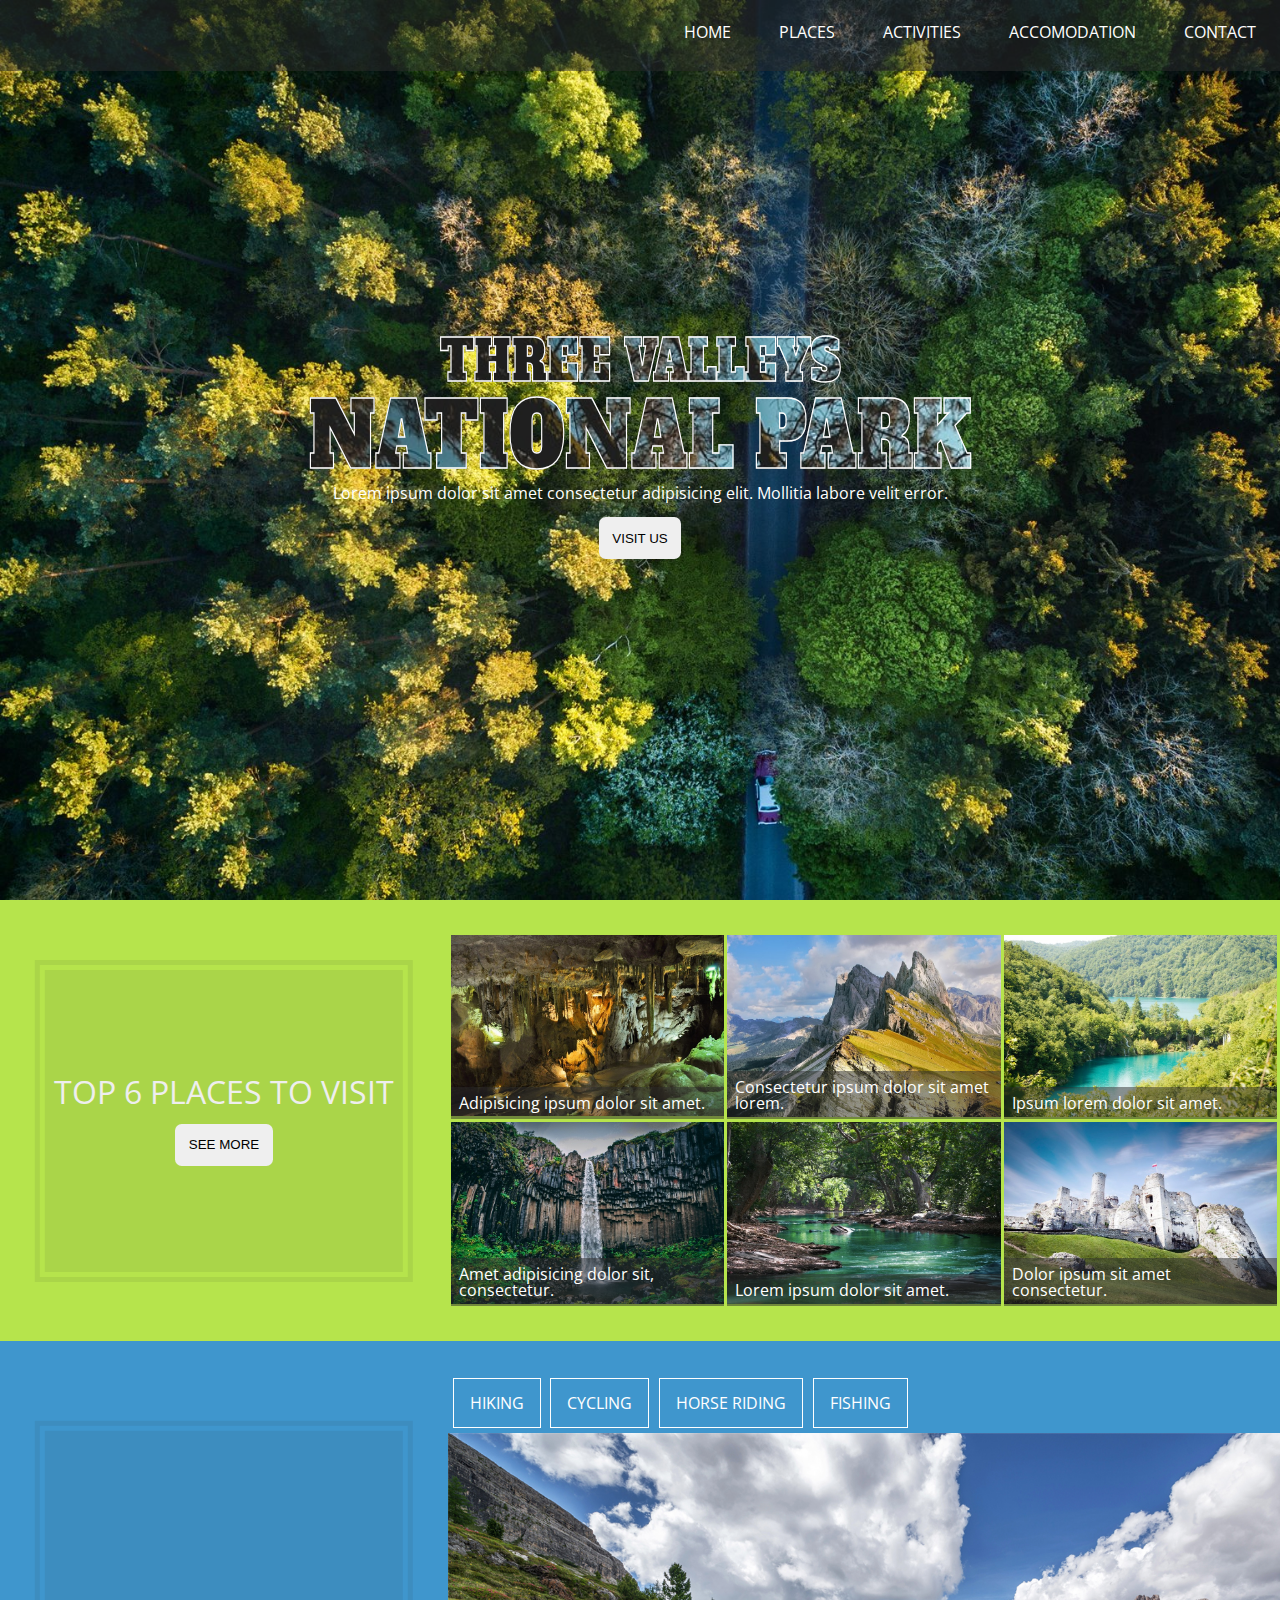
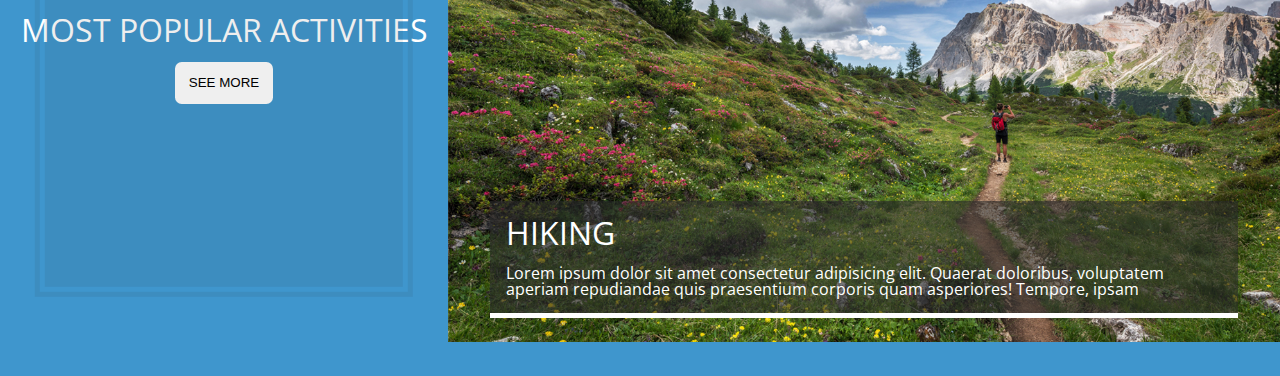
==== index.html @ bba1542c "Activities section modified" ====
<!DOCTYPE html>
<html lang="en">
<head>
    <meta charset="UTF-8">
    <meta name="viewport" content="width=device-width, initial-scale=1.0">
    <meta http-equiv="X-UA-Compatible" content="ie=edge">
    <title>National Park</title>
    <link href="https://fonts.googleapis.com/css?family=Alfa+Slab+One|Open+Sans" rel="stylesheet"> 
    <link rel="stylesheet" href="css/style.css">
</head>
<body>
    <div class="home">
        <nav>
            <ul>
                <li><a href="#">Home</a></li>
                <li><a href="#">Places</a></li>
                <li><a href="#">Activities</a></li>
                <li><a href="#">Accomodation</a></li>
                <li><a href="#">Contact</a></li>
            </ul>
        </nav>
        <div class="home-bkg">
            <h3>Three Valleys</h3>
            <h1>National Park</h1>
            <p>Lorem ipsum dolor sit amet consectetur adipisicing elit. Mollitia labore velit error.</p>
            <button>Visit us</button>
        </div>
    </div>

    <div class="home-places">
        <div class="description">
            <h3>Top 6 places to visit</h3>
            <button>See more</button>
        </div>
        <div class="images">
            <figure>
                <img src="images/place1.jpg" alt="Cave">
                <figcaption>Adipisicing ipsum dolor sit amet.</figcaption>
            </figure>
            <figure>
                <img src="images/place2.jpg" alt="Mountain">
                <figcaption>Consectetur ipsum dolor sit amet lorem.</figcaption>
            </figure>
            <figure>
                <img src="images/place3.jpg" alt="Lake">
                <figcaption>Ipsum lorem dolor sit amet.</figcaption>
            </figure>
            <figure>
                <img src="images/place4.jpg" alt="Waterfall">
                <figcaption>Amet adipisicing dolor sit, consectetur.</figcaption>
            </figure>
            <figure>
                <img src="images/place5.jpg" alt="River">
                <figcaption>Lorem ipsum dolor sit amet.</figcaption>
            </figure>
            <figure>  
                <img src="images/place6.jpg" alt="Fortress">
                <figcaption>Dolor ipsum sit amet consectetur.</figcaption>
            </figure>
        </div>
    </div>

    <div class="activities">
        <div class="description">
            <h3>Most popular activities</h3>
            <button>See more</button>
        </div>
        <div class="activities-content">
            <ul class="tabs">
                <li>
                    <input type="radio" name="tabs" id="tab-1">
                    <label for="tab-1">Hiking</label>
                </li>
                <li>
                    <input type="radio" name="tabs" id="tab-2">
                    <label for="tab-2">Cycling</label>
                </li>
                <li>
                    <input type="radio" name="tabs" id="tab-3">
                    <label for="tab-3">Horse riding</label>
                </li>
                <li>
                    <input type="radio" name="tabs" id="tab-4">
                    <label for="tab-4">Fishing</label>
                </li>
            </ul>
            <div class="activities-details">
                <div>
                    <img src="images/hiking.jpg" alt="Hiking">
                    <div class="details-description">
                        <h3>Hiking</h3>
                        <p>Lorem ipsum dolor sit amet consectetur adipisicing elit. Quaerat doloribus, voluptatem aperiam repudiandae quis praesentium corporis quam asperiores! Tempore, ipsam</p>  
                    </div>
                </div>
            </div>
        </div>
    </div>
</body>
</html>
---- css/style.css ----
/* http://meyerweb.com/eric/tools/css/reset/ 
   v2.0 | 20110126
   License: none (public domain)
*/
html, body, div, span, applet, object, iframe,
h1, h2, h3, h4, h5, h6, p, blockquote, pre,
a, abbr, acronym, address, big, cite, code,
del, dfn, em, img, ins, kbd, q, s, samp,
small, strike, strong, sub, sup, tt, var,
b, u, i, center,
dl, dt, dd, ol, ul, li,
fieldset, form, label, legend,
table, caption, tbody, tfoot, thead, tr, th, td,
article, aside, canvas, details, embed,
figure, figcaption, footer, header, hgroup,
menu, nav, output, ruby, section, summary,
time, mark, audio, video {
  margin: 0;
  padding: 0;
  border: 0;
  font-size: 100%;
  font: inherit;
  vertical-align: baseline; }

/* HTML5 display-role reset for older browsers */
article, aside, details, figcaption, figure,
footer, header, hgroup, menu, nav, section {
  display: block; }

body {
  line-height: 1; }

ol, ul {
  list-style: none; }

blockquote, q {
  quotes: none; }

blockquote:before, blockquote:after,
q:before, q:after {
  content: '';
  content: none; }

table {
  border-collapse: collapse;
  border-spacing: 0; }

* {
  box-sizing: border-box; }

.home {
  background: url(../images/intro-cover.jpeg);
  background-size: cover;
  background-repeat: no-repeat;
  height: 100vh; }
  .home nav {
    position: absolute;
    width: 100%;
    background-color: rgba(44, 44, 44, 0.5); }
  .home ul {
    display: flex;
    justify-content: flex-end; }
  .home li {
    list-style-type: none;
    text-transform: uppercase;
    margin: 1.5em; }
  .home a {
    text-decoration: none;
    color: white; }
    .home a::after {
      content: "";
      display: block;
      width: 0;
      height: 2px;
      background: white;
      margin-top: 0.3em;
      transition: width 300ms; }
    .home a:hover::after {
      width: 100%; }

.home-bkg {
  height: 100%;
  display: grid;
  justify-content: center;
  align-content: center;
  text-align: center; }
  .home-bkg h3, .home-bkg h1 {
    font-family: 'Alfa Slab One', sans-serif;
    text-transform: uppercase;
    background: url(../images/text-bkg3.jpeg);
    color: transparent;
    background-clip: text;
    -webkit-background-clip: text;
    -webkit-text-stroke: 1px;
    -webkit-text-stroke-color: white;
    animation: scaleUp 2000ms ease-in-out;
    transform: scale(1.1, 1.4); }
  .home-bkg h1 {
    font-size: 4em; }
  .home-bkg h3 {
    font-size: 2.5em;
    margin-bottom: 0.6em; }
  .home-bkg p {
    margin: 1em; }
@keyframes scaleUp {
  0% {
    transform: scale(1.08, 1.38); }
  50% {
    transform: scale(1.15, 1.45); }
  100% {
    transform: scale(1.1, 1.4); } }
.home-places {
  background-color: #b6e44c;
  display: grid;
  grid-template-columns: 0.7fr 1.3fr;
  padding: 2em 0; }
  .home-places .description {
    display: grid;
    justify-content: center;
    align-content: center;
    position: relative; }
    .home-places .description h3 {
      font-size: 2em;
      text-align: center;
      text-transform: uppercase;
      margin-bottom: 0.5em; }
    .home-places .description h3::before {
      content: "";
      display: block;
      background-color: rgba(44, 44, 44, 0.08);
      position: absolute;
      top: 50%;
      left: 50%;
      transform: translate(-50%, -50%);
      width: 80%;
      height: 80%;
      outline: 5px solid rgba(44, 44, 44, 0.08);
      outline-offset: 5px; }
  .home-places figure {
    position: relative;
    overflow: hidden; }
    .home-places figure img:hover {
      transform: scale(1.1); }
  .home-places img {
    width: 100%;
    transition: transform 300ms ease-in-out; }
  .home-places figcaption {
    position: absolute;
    width: 100%;
    bottom: 0;
    padding: 0.5em;
    background-color: rgba(44, 44, 44, 0.5); }
  .home-places .images {
    display: grid;
    grid-template-columns: 1fr 1fr 1fr;
    grid-gap: 0.2em;
    margin: 0.2em; }

.activities {
  display: grid;
  grid-template-columns: 0.7fr 1.3fr;
  background-color: #3f96cd;
  padding: 2em 0; }
  .activities .description {
    display: grid;
    justify-content: center;
    align-content: center;
    position: relative; }
    .activities .description h3 {
      font-size: 2em;
      text-align: center;
      text-transform: uppercase;
      margin-bottom: 0.5em; }
    .activities .description h3::before {
      content: "";
      display: block;
      background-color: rgba(44, 44, 44, 0.08);
      position: absolute;
      top: 50%;
      left: 50%;
      transform: translate(-50%, -50%);
      width: 80%;
      height: 80%;
      outline: 5px solid rgba(44, 44, 44, 0.08);
      outline-offset: 5px; }
  .activities .tabs {
    display: flex; }
    .activities .tabs li > input {
      display: none; }
    .activities .tabs label {
      display: inline-block;
      padding: 1em;
      margin: 0.3em;
      border: 1px solid white;
      text-transform: uppercase;
      text-align: center;
      cursor: pointer; }
  .activities .activities-details {
    position: relative; }
    .activities .activities-details img {
      width: 100%; }
    .activities .activities-details .details-description {
      display: inline-block;
      width: 90%;
      position: absolute;
      bottom: 5%;
      left: 5%;
      background-color: rgba(44, 44, 44, 0.6);
      padding: 1em;
      border-bottom: 5px solid white; }
    .activities .activities-details h3 {
      font-size: 2em;
      margin-bottom: 0.5em;
      text-transform: uppercase; }

body {
  color: white;
  font-family: 'Open Sans', sans-serif; }

button {
  padding: 1em;
  margin: 0 auto;
  border-radius: 0.5em;
  border: none;
  text-transform: uppercase;
  cursor: pointer;
  transition: all 300ms;
  z-index: 999; }
  button:hover {
    text-shadow: 2px 2px 1px rgba(0, 0, 0, 0.3);
    padding: 1em 1.2em;
    box-shadow: 0 0 10px rgba(0, 0, 0, 0.3); }

/*# sourceMappingURL=style.css.map */
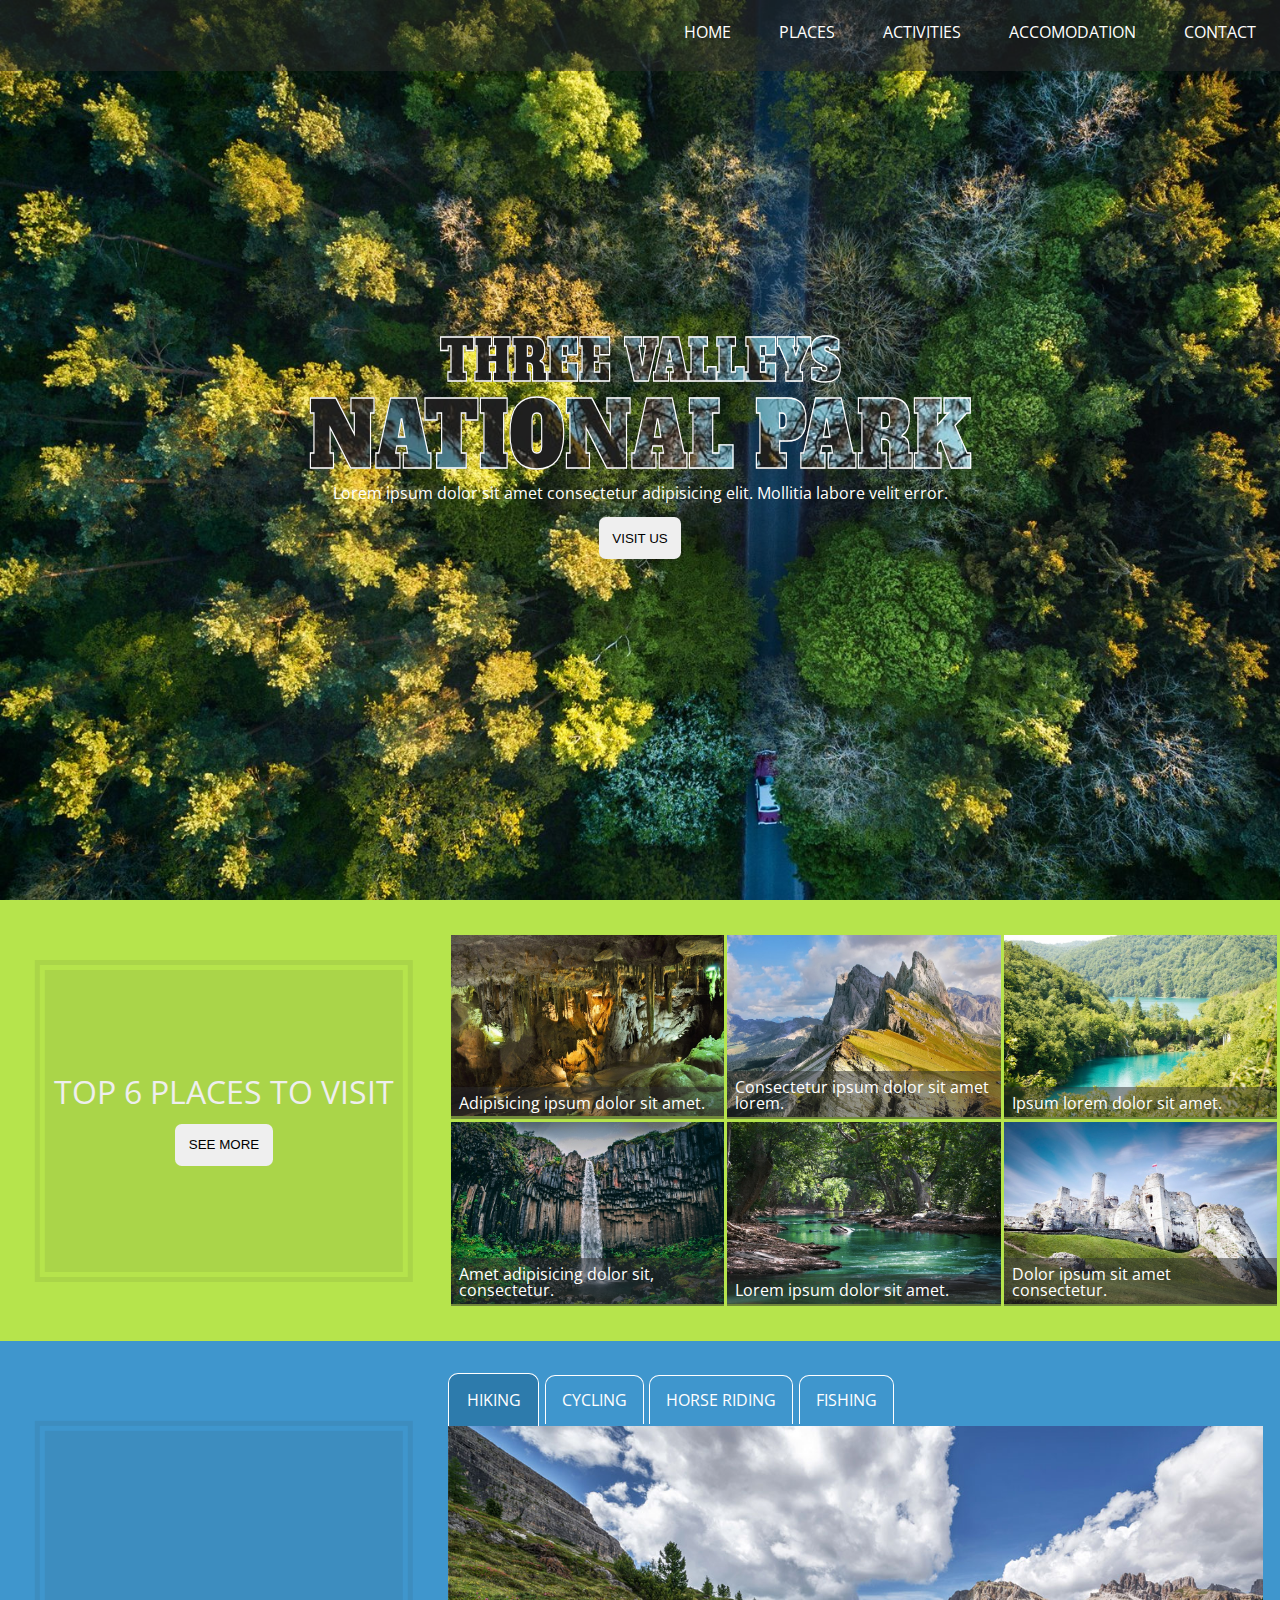
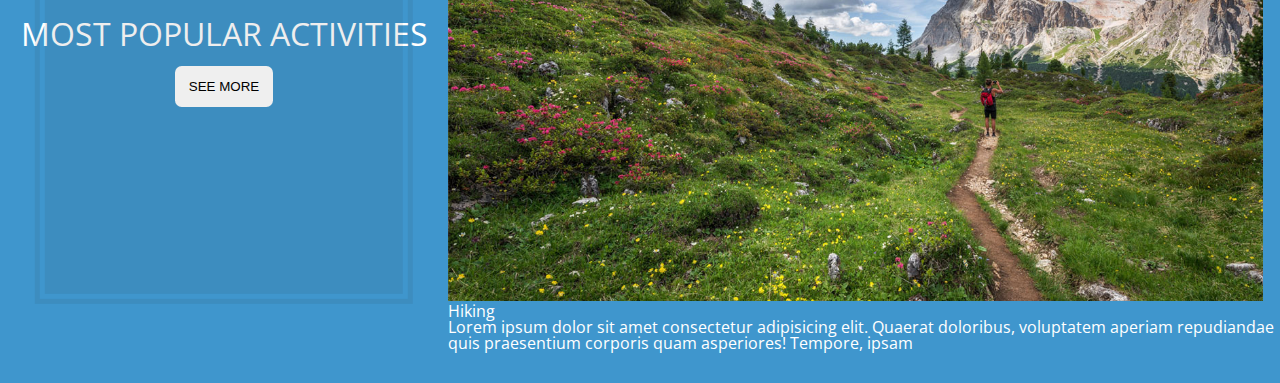
==== commit 90c56e9b: "Tabs created in activities section" ====
--- a/index.html
+++ b/index.html
@@ -66,34 +66,96 @@
             <button>See more</button>
         </div>
         <div class="activities-content">
+            <input type="radio" name="tabs" id="tab-1" checked>
+            <label for="tab-1">Hiking</label>
+
+            <input type="radio" name="tabs" id="tab-2">
+            <label for="tab-2">Cycling</label>
+
+            <input type="radio" name="tabs" id="tab-3">
+            <label for="tab-3">Horse riding</label>
+
+            <input type="radio" name="tabs" id="tab-4">
+            <label for="tab-4">Fishing</label>
+
+            <div class="tab-content" id="tab-content1">
+                <img src="images/activities/hiking.jpg" alt="Hiking">
+                <div class="tab-details">
+                    <h3>Hiking</h3>
+                    <p>Lorem ipsum dolor sit amet consectetur adipisicing elit. Quaerat doloribus, voluptatem aperiam repudiandae quis praesentium corporis quam asperiores! Tempore, ipsam</p>  
+                </div>
+            </div>
+            <div class="tab-content" id="tab-content2">
+                <img src="images/activities/cycling.jpg" alt="Cycling">
+                <div class="tab-details">
+                    <h3>Cycling</h3>
+                    <p>Lorem ipsum dolor sit amet consectetur adipisicing elit. Beatae facilis consequatur quasi in obcaecati maxime assumenda recusandae ullam repudiandae dolorem.</p>  
+                </div>
+            </div>
+            <div class="tab-content" id="tab-content3">
+                <img src="images/activities/horse_riding.jpg" alt="Horse riding">
+                <div class="tab-details">
+                    <h3>Horse riding</h3>
+                    <p>Lorem ipsum, dolor sit amet consectetur adipisicing elit. Maxime illum nesciunt totam in voluptatem quam nobis natus similique, qui, magni deleniti illo doloremque!</p>  
+                </div>
+            </div>
+            <div class="tab-content" id="tab-content4">
+                <img src="images/activities/fishing.jpg" alt="Fishing">
+                <div class="tab-details">
+                    <h3>Fishing</h3>
+                    <p>Lorem ipsum dolor sit amet, consectetur adipisicing elit. Optio laudantium natus mollitia iusto voluptatum. Autem corrupti dolorem ab earum deserunt! Esse tempore eveniet provident veritatis.</p>  
+                </div>
+            </div>
+
+        </div>
+        <!-- <div class="activities-content">
             <ul class="tabs">
                 <li>
-                    <input type="radio" name="tabs" id="tab-1">
+                    <input type="radio" name="tabs" id="tab-1" checked>
                     <label for="tab-1">Hiking</label>
+                    <div class="tab-content">
+                        <img src="images/activities/hiking.jpg" alt="Hiking">
+                        <div class="tab-details">
+                            <h3>Hiking</h3>
+                            <p>Lorem ipsum dolor sit amet consectetur adipisicing elit. Quaerat doloribus, voluptatem aperiam repudiandae quis praesentium corporis quam asperiores! Tempore, ipsam</p>  
+                        </div>
+                    </div>
                 </li>
                 <li>
                     <input type="radio" name="tabs" id="tab-2">
                     <label for="tab-2">Cycling</label>
+                    <div class="tab-content">
+                        <img src="images/activities/cycling.jpg" alt="Cycling">
+                        <div class="tab-details">
+                            <h3>Cycling</h3>
+                            <p>Lorem ipsum dolor sit amet consectetur adipisicing elit. Beatae facilis consequatur quasi in obcaecati maxime assumenda recusandae ullam repudiandae dolorem.</p>  
+                        </div>
+                    </div>
                 </li>
                 <li>
                     <input type="radio" name="tabs" id="tab-3">
                     <label for="tab-3">Horse riding</label>
+                    <div class="tab-content">
+                        <img src="images/activities/horse_riding.jpg" alt="Horse riding">
+                        <div class="tab-details">
+                            <h3>Horse riding</h3>
+                            <p>Lorem ipsum, dolor sit amet consectetur adipisicing elit. Maxime illum nesciunt totam in voluptatem quam nobis natus similique, qui, magni deleniti illo doloremque!</p>  
+                        </div>
+                    </div>
                 </li>
                 <li>
                     <input type="radio" name="tabs" id="tab-4">
                     <label for="tab-4">Fishing</label>
+                    <div class="tab-content">
+                        <img src="images/activities/fishing.jpg" alt="Fishing">
+                        <div class="tab-details">
+                            <h3>Fishing</h3>
+                            <p>Lorem ipsum dolor sit amet, consectetur adipisicing elit. Optio laudantium natus mollitia iusto voluptatum. Autem corrupti dolorem ab earum deserunt! Esse tempore eveniet provident veritatis.</p>  
+                        </div>
+                    </div>
                 </li>
             </ul>
-            <div class="activities-details">
-                <div>
-                    <img src="images/hiking.jpg" alt="Hiking">
-                    <div class="details-description">
-                        <h3>Hiking</h3>
-                        <p>Lorem ipsum dolor sit amet consectetur adipisicing elit. Quaerat doloribus, voluptatem aperiam repudiandae quis praesentium corporis quam asperiores! Tempore, ipsam</p>  
-                    </div>
-                </div>
-            </div>
-        </div>
+        </div> -->
     </div>
 </body>
 </html>--- a/css/style.css
+++ b/css/style.css
@@ -183,35 +183,35 @@
       height: 80%;
       outline: 5px solid rgba(44, 44, 44, 0.08);
       outline-offset: 5px; }
-  .activities .tabs {
-    display: flex; }
-    .activities .tabs li > input {
-      display: none; }
-    .activities .tabs label {
-      display: inline-block;
-      padding: 1em;
-      margin: 0.3em;
-      border: 1px solid white;
-      text-transform: uppercase;
-      text-align: center;
-      cursor: pointer; }
-  .activities .activities-details {
-    position: relative; }
-    .activities .activities-details img {
-      width: 100%; }
-    .activities .activities-details .details-description {
-      display: inline-block;
-      width: 90%;
-      position: absolute;
-      bottom: 5%;
-      left: 5%;
-      background-color: rgba(44, 44, 44, 0.6);
-      padding: 1em;
-      border-bottom: 5px solid white; }
-    .activities .activities-details h3 {
-      font-size: 2em;
-      margin-bottom: 0.5em;
-      text-transform: uppercase; }
+
+.activities-content {
+  position: relative; }
+  .activities-content img {
+    width: 98%; }
+  .activities-content input[type=radio] {
+    display: none; }
+  .activities-content label {
+    display: inline-block;
+    padding: 1em;
+    margin-right: 0.1em;
+    text-transform: uppercase;
+    text-align: center;
+    cursor: pointer;
+    border-left: 1px solid white;
+    border-top: 1px solid white;
+    border-right: 1px solid white;
+    border-top-left-radius: 10px;
+    border-top-right-radius: 10px; }
+  .activities-content input[type=radio]:checked + label {
+    background-color: #2d7bac;
+    padding: 1.1em; }
+  .activities-content .tab-content {
+    display: none; }
+  .activities-content #tab-1:checked ~ #tab-content1,
+  .activities-content #tab-2:checked ~ #tab-content2,
+  .activities-content #tab-3:checked ~ #tab-content3,
+  .activities-content #tab-4:checked ~ #tab-content4 {
+    display: block; }
 
 body {
   color: white;
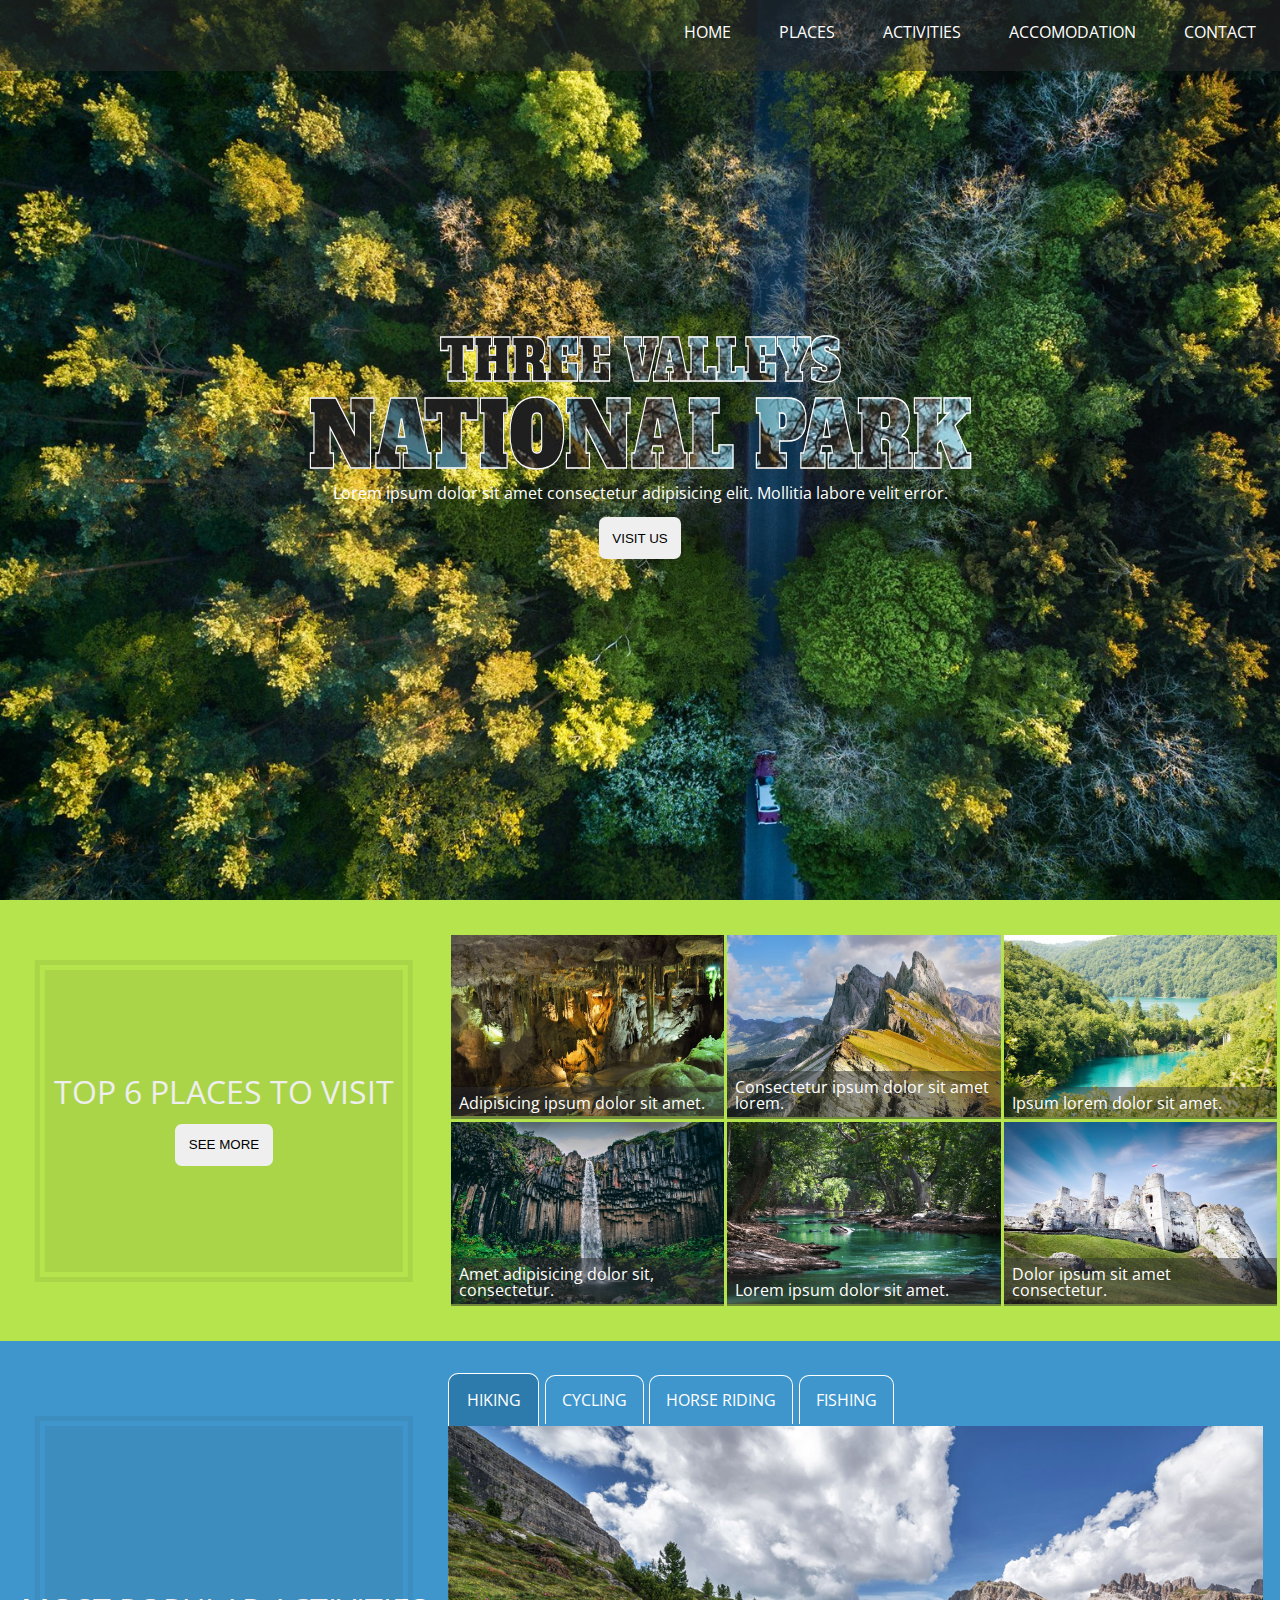
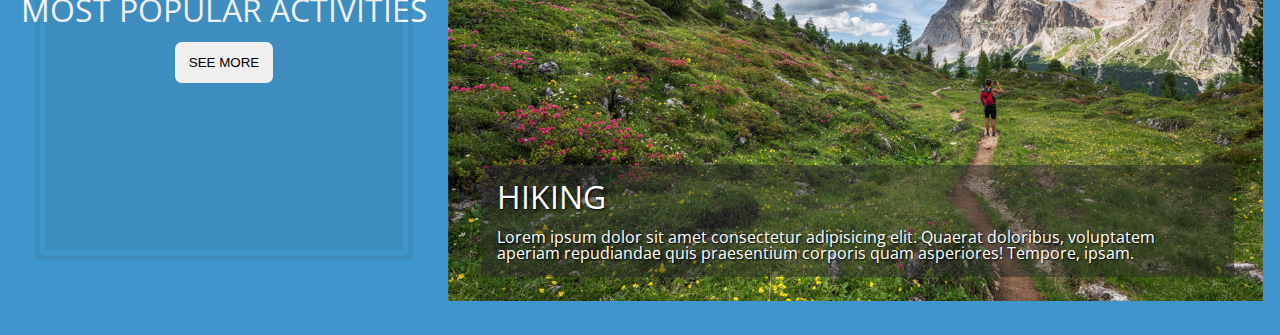
==== commit 4e2ece35: "Activities section finished" ====
--- a/index.html
+++ b/index.html
@@ -82,7 +82,7 @@
                 <img src="images/activities/hiking.jpg" alt="Hiking">
                 <div class="tab-details">
                     <h3>Hiking</h3>
-                    <p>Lorem ipsum dolor sit amet consectetur adipisicing elit. Quaerat doloribus, voluptatem aperiam repudiandae quis praesentium corporis quam asperiores! Tempore, ipsam</p>  
+                    <p>Lorem ipsum dolor sit amet consectetur adipisicing elit. Quaerat doloribus, voluptatem aperiam repudiandae quis praesentium corporis quam asperiores! Tempore, ipsam.</p> 
                 </div>
             </div>
             <div class="tab-content" id="tab-content2">
@@ -108,54 +108,6 @@
             </div>
 
         </div>
-        <!-- <div class="activities-content">
-            <ul class="tabs">
-                <li>
-                    <input type="radio" name="tabs" id="tab-1" checked>
-                    <label for="tab-1">Hiking</label>
-                    <div class="tab-content">
-                        <img src="images/activities/hiking.jpg" alt="Hiking">
-                        <div class="tab-details">
-                            <h3>Hiking</h3>
-                            <p>Lorem ipsum dolor sit amet consectetur adipisicing elit. Quaerat doloribus, voluptatem aperiam repudiandae quis praesentium corporis quam asperiores! Tempore, ipsam</p>  
-                        </div>
-                    </div>
-                </li>
-                <li>
-                    <input type="radio" name="tabs" id="tab-2">
-                    <label for="tab-2">Cycling</label>
-                    <div class="tab-content">
-                        <img src="images/activities/cycling.jpg" alt="Cycling">
-                        <div class="tab-details">
-                            <h3>Cycling</h3>
-                            <p>Lorem ipsum dolor sit amet consectetur adipisicing elit. Beatae facilis consequatur quasi in obcaecati maxime assumenda recusandae ullam repudiandae dolorem.</p>  
-                        </div>
-                    </div>
-                </li>
-                <li>
-                    <input type="radio" name="tabs" id="tab-3">
-                    <label for="tab-3">Horse riding</label>
-                    <div class="tab-content">
-                        <img src="images/activities/horse_riding.jpg" alt="Horse riding">
-                        <div class="tab-details">
-                            <h3>Horse riding</h3>
-                            <p>Lorem ipsum, dolor sit amet consectetur adipisicing elit. Maxime illum nesciunt totam in voluptatem quam nobis natus similique, qui, magni deleniti illo doloremque!</p>  
-                        </div>
-                    </div>
-                </li>
-                <li>
-                    <input type="radio" name="tabs" id="tab-4">
-                    <label for="tab-4">Fishing</label>
-                    <div class="tab-content">
-                        <img src="images/activities/fishing.jpg" alt="Fishing">
-                        <div class="tab-details">
-                            <h3>Fishing</h3>
-                            <p>Lorem ipsum dolor sit amet, consectetur adipisicing elit. Optio laudantium natus mollitia iusto voluptatum. Autem corrupti dolorem ab earum deserunt! Esse tempore eveniet provident veritatis.</p>  
-                        </div>
-                    </div>
-                </li>
-            </ul>
-        </div> -->
     </div>
 </body>
 </html>--- a/css/style.css
+++ b/css/style.css
@@ -212,6 +212,19 @@
   .activities-content #tab-3:checked ~ #tab-content3,
   .activities-content #tab-4:checked ~ #tab-content4 {
     display: block; }
+  .activities-content .tab-details {
+    position: absolute;
+    width: 90.5%;
+    bottom: 5%;
+    left: 4%;
+    background-color: rgba(44, 44, 44, 0.5);
+    padding: 1em; }
+    .activities-content .tab-details h3 {
+      margin-bottom: 0.5em;
+      text-transform: uppercase;
+      font-size: 2em; }
+    .activities-content .tab-details h3, .activities-content .tab-details p {
+      text-shadow: 1px 1px 2px black; }
 
 body {
   color: white;
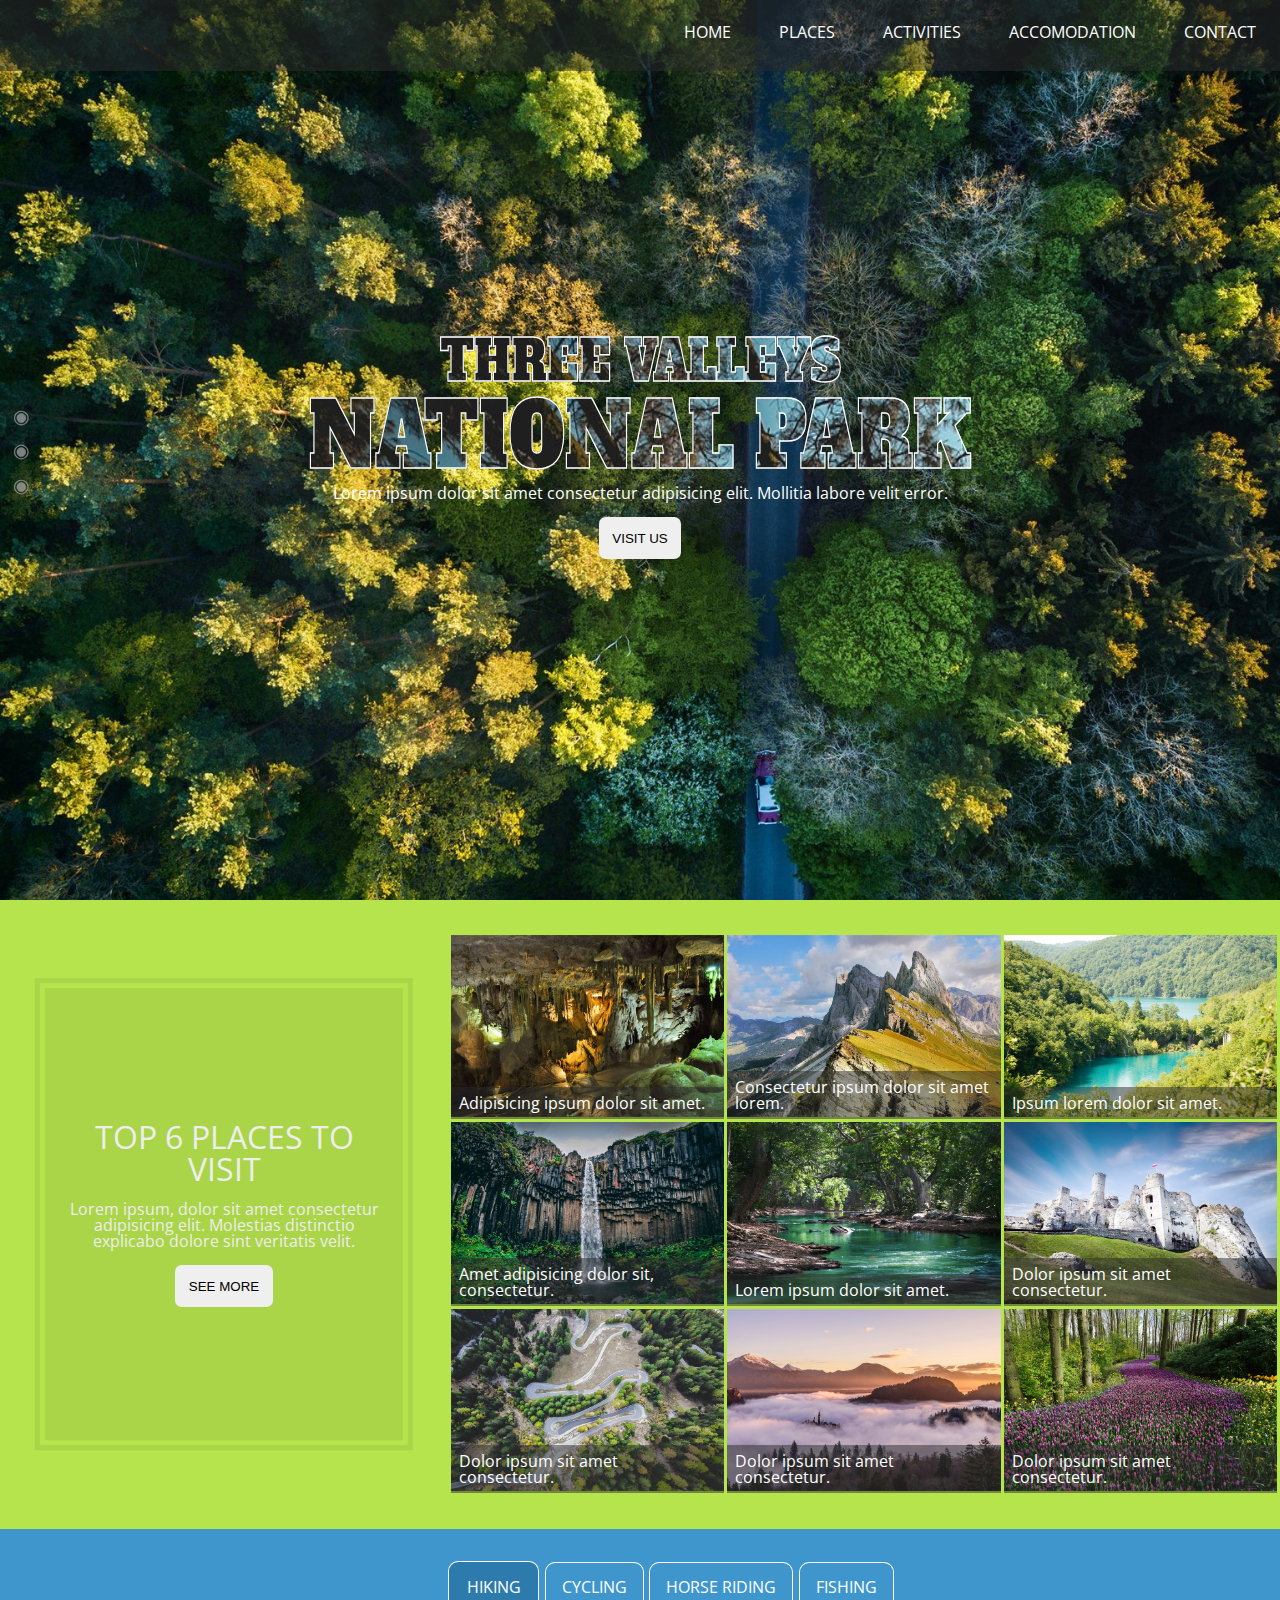
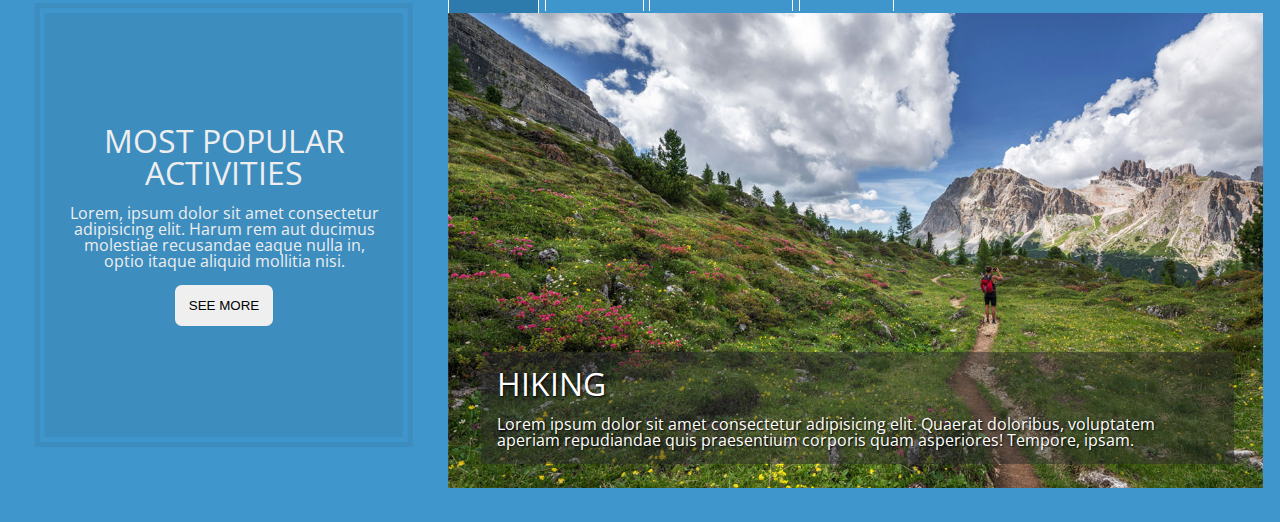
==== commit eb241cea: "Sidebar navigation buttons added to the page" ====
--- a/index.html
+++ b/index.html
@@ -9,7 +9,14 @@
     <link rel="stylesheet" href="css/style.css">
 </head>
 <body>
-    <div class="home">
+
+    <div class="side-nav">
+        <a href="#home">&#9673</a>
+        <a href="#places">&#9673</a>
+        <a href="#activities">&#9673</a>
+    </div>
+
+    <div class="home" id="home">
         <nav>
             <ul>
                 <li><a href="#">Home</a></li>
@@ -27,42 +34,56 @@
         </div>
     </div>
 
-    <div class="home-places">
+    <div class="home-places" id="places">
         <div class="description">
             <h3>Top 6 places to visit</h3>
+            <p>Lorem ipsum, dolor sit amet consectetur adipisicing elit. Molestias distinctio explicabo dolore sint veritatis velit.</p>
             <button>See more</button>
         </div>
         <div class="images">
             <figure>
-                <img src="images/place1.jpg" alt="Cave">
+                <img src="images/places/place1.jpg" alt="Cave">
                 <figcaption>Adipisicing ipsum dolor sit amet.</figcaption>
             </figure>
             <figure>
-                <img src="images/place2.jpg" alt="Mountain">
+                <img src="images/places/place2.jpg" alt="Mountain">
                 <figcaption>Consectetur ipsum dolor sit amet lorem.</figcaption>
             </figure>
             <figure>
-                <img src="images/place3.jpg" alt="Lake">
+                <img src="images/places/place3.jpg" alt="Lake">
                 <figcaption>Ipsum lorem dolor sit amet.</figcaption>
             </figure>
             <figure>
-                <img src="images/place4.jpg" alt="Waterfall">
+                <img src="images/places/place4.jpg" alt="Waterfall">
                 <figcaption>Amet adipisicing dolor sit, consectetur.</figcaption>
             </figure>
             <figure>
-                <img src="images/place5.jpg" alt="River">
+                <img src="images/places/place5.jpg" alt="River">
                 <figcaption>Lorem ipsum dolor sit amet.</figcaption>
             </figure>
             <figure>  
-                <img src="images/place6.jpg" alt="Fortress">
+                <img src="images/places/place6.jpg" alt="Fortress">
+                <figcaption>Dolor ipsum sit amet consectetur.</figcaption>
+            </figure>
+            <figure>  
+                <img src="images/places/place7.jpg" alt="Road">
+                <figcaption>Dolor ipsum sit amet consectetur.</figcaption>
+            </figure>
+            <figure>  
+                <img src="images/places/place8.jpg" alt="Fog">
+                <figcaption>Dolor ipsum sit amet consectetur.</figcaption>
+            </figure>
+            <figure>  
+                <img src="images/places/place9.jpg" alt="Field">
                 <figcaption>Dolor ipsum sit amet consectetur.</figcaption>
             </figure>
         </div>
     </div>
 
-    <div class="activities">
+    <div class="activities" id="activities">
         <div class="description">
             <h3>Most popular activities</h3>
+            <p>Lorem, ipsum dolor sit amet consectetur adipisicing elit. Harum rem aut ducimus molestiae recusandae eaque nulla in, optio itaque aliquid mollitia nisi.</p>
             <button>See more</button>
         </div>
         <div class="activities-content">
--- a/css/style.css
+++ b/css/style.css
@@ -47,6 +47,30 @@
 
 * {
   box-sizing: border-box; }
+
+body {
+  scroll-behavior: smooth;
+  overflow-y: scroll; }
+
+.side-nav {
+  position: absolute;
+  position: fixed;
+  left: 1%;
+  display: flex;
+  flex-direction: column;
+  z-index: 999;
+  justify-content: center;
+  height: 100%; }
+  .side-nav a {
+    text-decoration: none;
+    color: rgba(226, 226, 226, 0.5);
+    cursor: pointer;
+    font-size: 1.2em;
+    padding: 0.4em 0;
+    text-shadow: 1px 1px 5px rgba(43, 43, 43, 0.7); }
+    .side-nav a:hover {
+      color: white;
+      font-size: 1.25em; }
 
 .home {
   background: url(../images/intro-cover.jpeg);
@@ -113,15 +137,21 @@
   background-color: #b6e44c;
   display: grid;
   grid-template-columns: 0.7fr 1.3fr;
-  padding: 2em 0; }
+  padding: 2em 0;
+  height: 100%; }
   .home-places .description {
     display: grid;
     justify-content: center;
     align-content: center;
     position: relative; }
+    .home-places .description h3, .home-places .description p {
+      width: 70%;
+      margin: 0 auto;
+      text-align: center; }
+    .home-places .description p {
+      margin-bottom: 1em; }
     .home-places .description h3 {
       font-size: 2em;
-      text-align: center;
       text-transform: uppercase;
       margin-bottom: 0.5em; }
     .home-places .description h3::before {
@@ -160,15 +190,21 @@
   display: grid;
   grid-template-columns: 0.7fr 1.3fr;
   background-color: #3f96cd;
-  padding: 2em 0; }
+  padding: 2em 0;
+  height: 100%; }
   .activities .description {
     display: grid;
     justify-content: center;
     align-content: center;
     position: relative; }
+    .activities .description h3, .activities .description p {
+      width: 70%;
+      margin: 0 auto;
+      text-align: center; }
+    .activities .description p {
+      margin-bottom: 1em; }
     .activities .description h3 {
       font-size: 2em;
-      text-align: center;
       text-transform: uppercase;
       margin-bottom: 0.5em; }
     .activities .description h3::before {
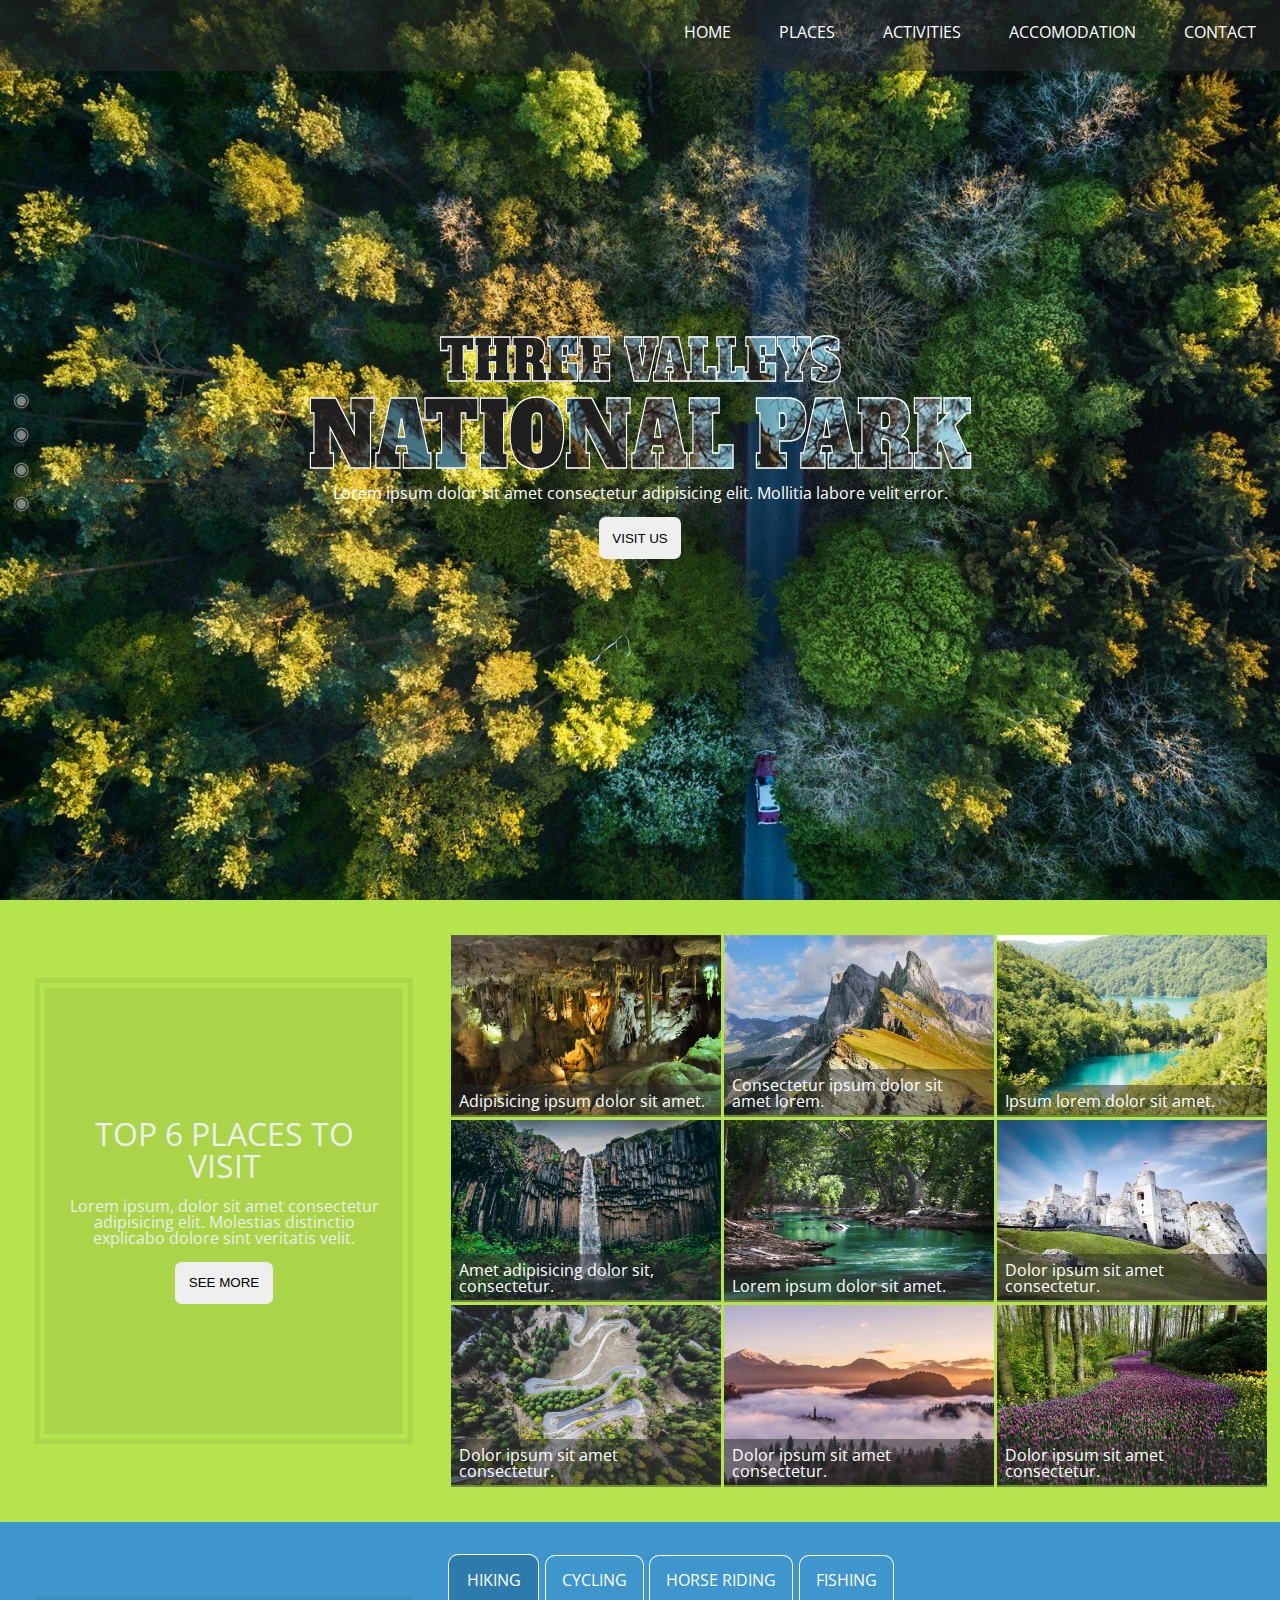
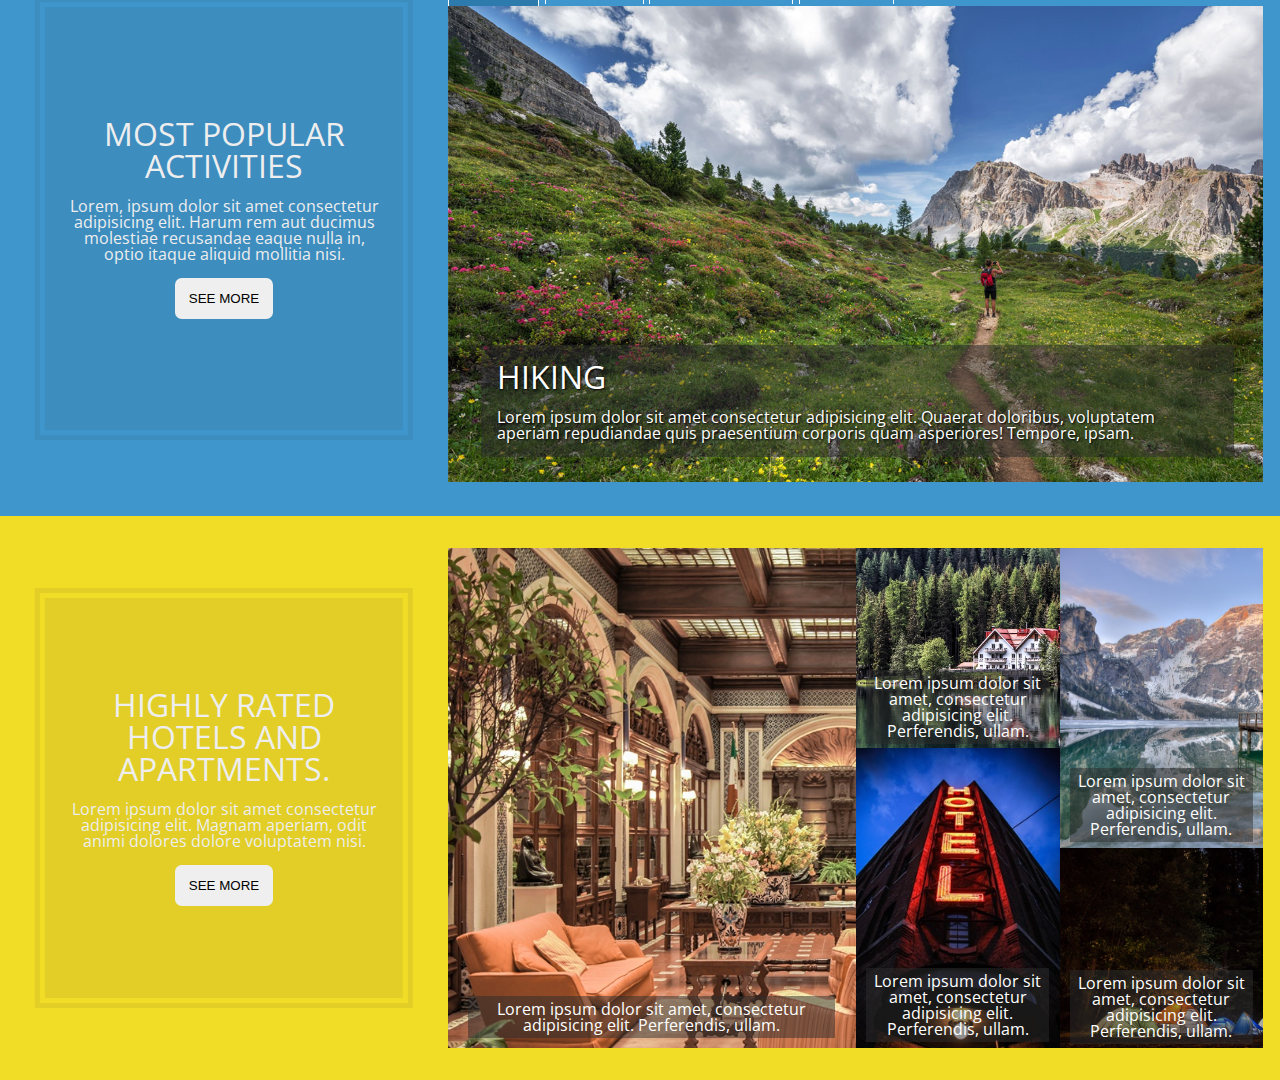
==== commit c5189e51: "Accomodation section added to the home page" ====
--- a/index.html
+++ b/index.html
@@ -10,13 +10,14 @@
 </head>
 <body>
 
-    <div class="side-nav">
+    <section class="side-nav">
         <a href="#home">&#9673</a>
         <a href="#places">&#9673</a>
         <a href="#activities">&#9673</a>
-    </div>
+        <a href="#accomodation">&#9673</a>
+    </section>
 
-    <div class="home" id="home">
+    <section class="home" id="home">
         <nav>
             <ul>
                 <li><a href="#">Home</a></li>
@@ -32,9 +33,9 @@
             <p>Lorem ipsum dolor sit amet consectetur adipisicing elit. Mollitia labore velit error.</p>
             <button>Visit us</button>
         </div>
-    </div>
+    </section>
 
-    <div class="home-places" id="places">
+    <section class="home-places" id="places">
         <div class="description">
             <h3>Top 6 places to visit</h3>
             <p>Lorem ipsum, dolor sit amet consectetur adipisicing elit. Molestias distinctio explicabo dolore sint veritatis velit.</p>
@@ -78,9 +79,9 @@
                 <figcaption>Dolor ipsum sit amet consectetur.</figcaption>
             </figure>
         </div>
-    </div>
+    </section>
 
-    <div class="activities" id="activities">
+    <section class="activities" id="activities">
         <div class="description">
             <h3>Most popular activities</h3>
             <p>Lorem, ipsum dolor sit amet consectetur adipisicing elit. Harum rem aut ducimus molestiae recusandae eaque nulla in, optio itaque aliquid mollitia nisi.</p>
@@ -127,8 +128,32 @@
                     <p>Lorem ipsum dolor sit amet, consectetur adipisicing elit. Optio laudantium natus mollitia iusto voluptatum. Autem corrupti dolorem ab earum deserunt! Esse tempore eveniet provident veritatis.</p>  
                 </div>
             </div>
+        </div>
+    </section>
 
+    <section class="accomodation" id="accomodation">
+        <div class="description">
+            <h3>Highly rated hotels and apartments.</h3>
+            <p>Lorem ipsum dolor sit amet consectetur adipisicing elit. Magnam aperiam, odit animi dolores dolore voluptatem nisi.</p>
+            <button>See more</button>
         </div>
-    </div>
+        <div class="accomodation-offer">
+            <div class="accomodation1">
+                <p>Lorem ipsum dolor sit amet, consectetur adipisicing elit. Perferendis, ullam.</p>
+            </div>
+            <div class="accomodation2">
+                <p>Lorem ipsum dolor sit amet, consectetur adipisicing elit. Perferendis, ullam.</p>
+            </div>
+            <div class="accomodation3">
+                <p>Lorem ipsum dolor sit amet, consectetur adipisicing elit. Perferendis, ullam.</p>
+            </div>
+            <div class="accomodation4">
+                <p>Lorem ipsum dolor sit amet, consectetur adipisicing elit. Perferendis, ullam.</p>
+            </div>
+            <div class="accomodation5">
+                <p>Lorem ipsum dolor sit amet, consectetur adipisicing elit. Perferendis, ullam.</p>
+            </div>
+        </div>
+    </section>
 </body>
 </html>--- a/css/style.css
+++ b/css/style.css
@@ -134,11 +134,11 @@
   100% {
     transform: scale(1.1, 1.4); } }
 .home-places {
-  background-color: #b6e44c;
   display: grid;
   grid-template-columns: 0.7fr 1.3fr;
   padding: 2em 0;
-  height: 100%; }
+  height: 100%;
+  background-color: #b6e44c; }
   .home-places .description {
     display: grid;
     justify-content: center;
@@ -182,6 +182,7 @@
     background-color: rgba(44, 44, 44, 0.5); }
   .home-places .images {
     display: grid;
+    width: 98%;
     grid-template-columns: 1fr 1fr 1fr;
     grid-gap: 0.2em;
     margin: 0.2em; }
@@ -189,9 +190,9 @@
 .activities {
   display: grid;
   grid-template-columns: 0.7fr 1.3fr;
-  background-color: #3f96cd;
   padding: 2em 0;
-  height: 100%; }
+  height: 100%;
+  background-color: #3f96cd; }
   .activities .description {
     display: grid;
     justify-content: center;
@@ -262,6 +263,80 @@
     .activities-content .tab-details h3, .activities-content .tab-details p {
       text-shadow: 1px 1px 2px black; }
 
+.accomodation {
+  display: grid;
+  grid-template-columns: 0.7fr 1.3fr;
+  padding: 2em 0;
+  height: 100%;
+  background-color: #f2dd26; }
+  .accomodation .description {
+    display: grid;
+    justify-content: center;
+    align-content: center;
+    position: relative; }
+    .accomodation .description h3, .accomodation .description p {
+      width: 70%;
+      margin: 0 auto;
+      text-align: center; }
+    .accomodation .description p {
+      margin-bottom: 1em; }
+    .accomodation .description h3 {
+      font-size: 2em;
+      text-transform: uppercase;
+      margin-bottom: 0.5em; }
+    .accomodation .description h3::before {
+      content: "";
+      display: block;
+      background-color: rgba(44, 44, 44, 0.08);
+      position: absolute;
+      top: 50%;
+      left: 50%;
+      transform: translate(-50%, -50%);
+      width: 80%;
+      height: 80%;
+      outline: 5px solid rgba(44, 44, 44, 0.08);
+      outline-offset: 5px; }
+  .accomodation .accomodation1 {
+    grid-area: one;
+    background: url("../images/accomodation/accomodation1.jpg") no-repeat;
+    background-size: cover;
+    position: relative; }
+  .accomodation .accomodation2 {
+    grid-area: two;
+    background: url("../images/accomodation/accomodation2.jpg") no-repeat;
+    background-size: cover;
+    position: relative; }
+  .accomodation .accomodation3 {
+    grid-area: three;
+    background: url("../images/accomodation/accomodation3.jpg") no-repeat;
+    background-size: cover;
+    position: relative; }
+  .accomodation .accomodation4 {
+    grid-area: four;
+    background: url("../images/accomodation/accomodation4.jpg") no-repeat;
+    background-size: cover;
+    position: relative; }
+  .accomodation .accomodation5 {
+    grid-area: five;
+    background: url("../images/accomodation/accomodation5.jpg") no-repeat;
+    background-size: cover;
+    position: relative; }
+  .accomodation img {
+    width: 100%; }
+  .accomodation .accomodation-offer {
+    display: grid;
+    width: 98%;
+    grid-template-areas: 'one one two three' 'one one two three' 'one one four three' 'one one four five' 'one one four five';
+    grid-auto-rows: minmax(100px, auto); }
+    .accomodation .accomodation-offer p {
+      position: absolute;
+      width: 90%;
+      left: 5%;
+      bottom: 2%;
+      padding: 0.3em;
+      text-align: center;
+      background-color: rgba(44, 44, 44, 0.5); }
+
 body {
   color: white;
   font-family: 'Open Sans', sans-serif; }
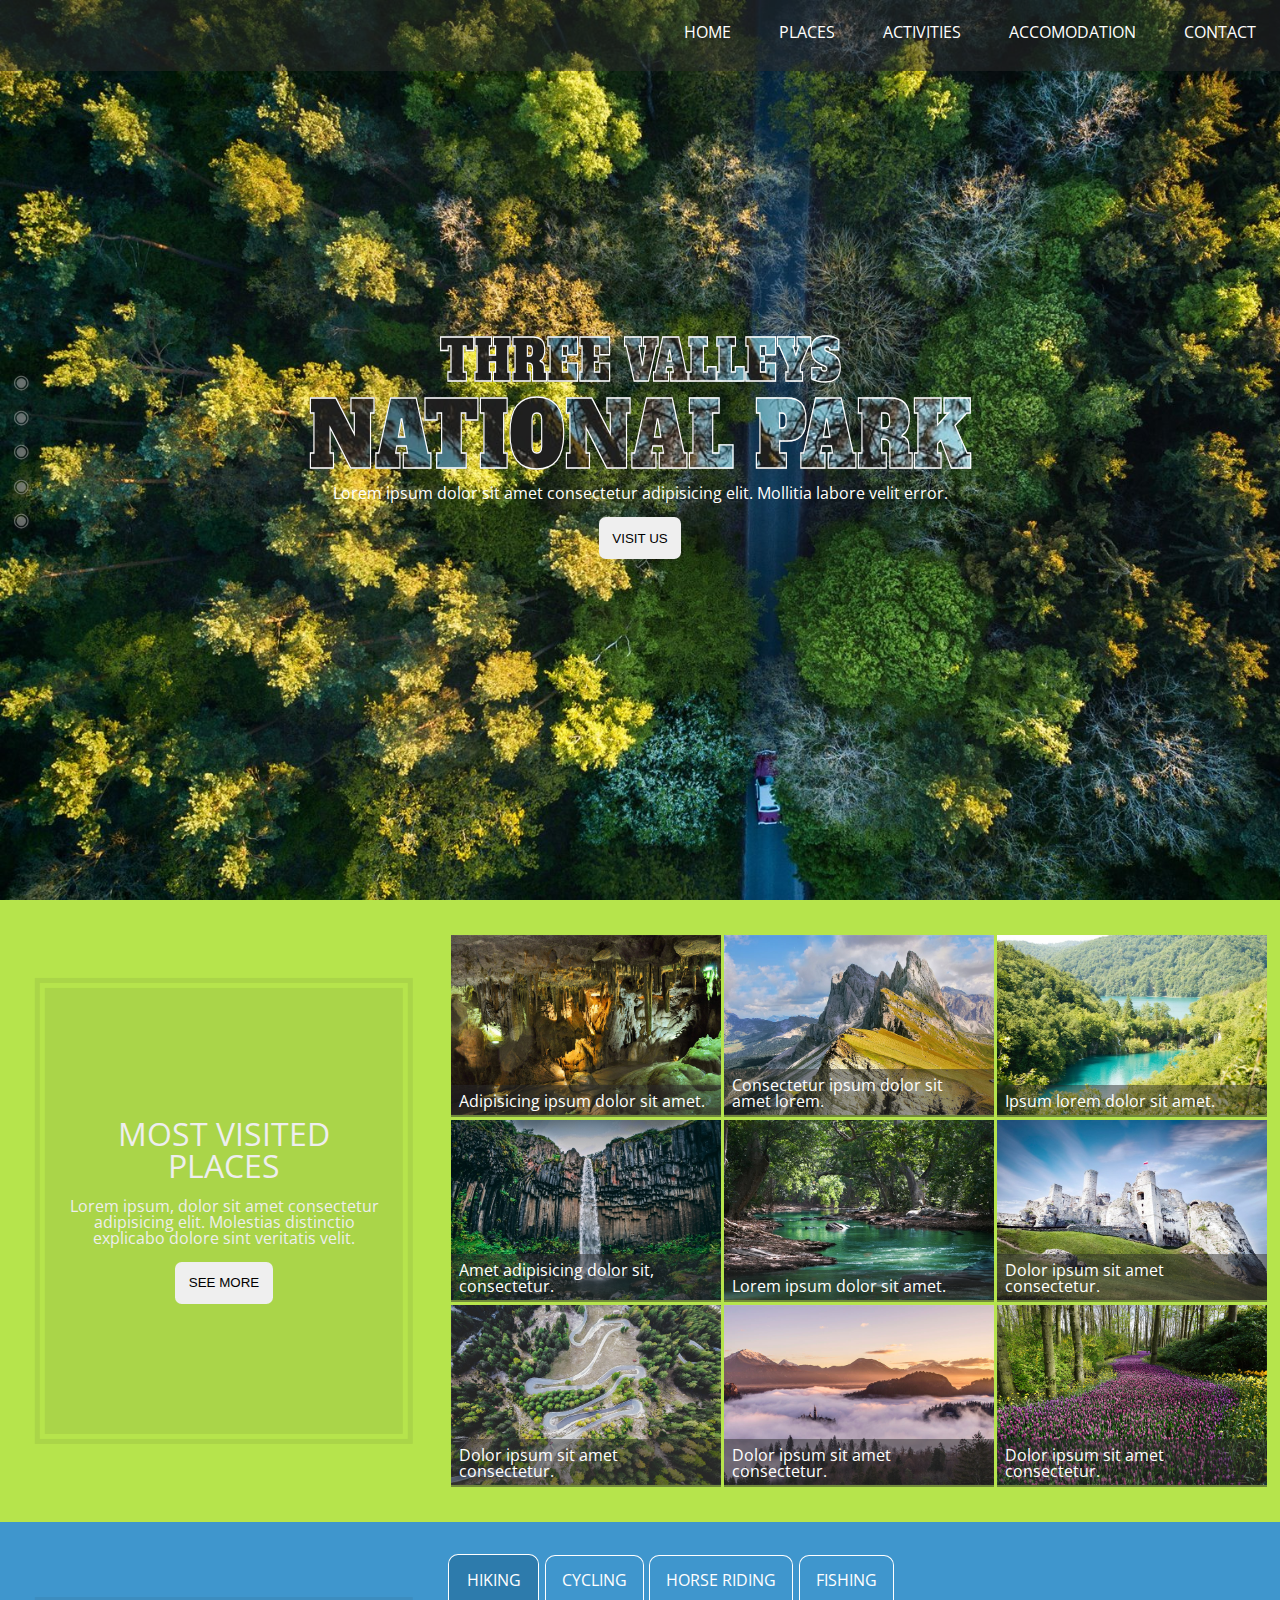
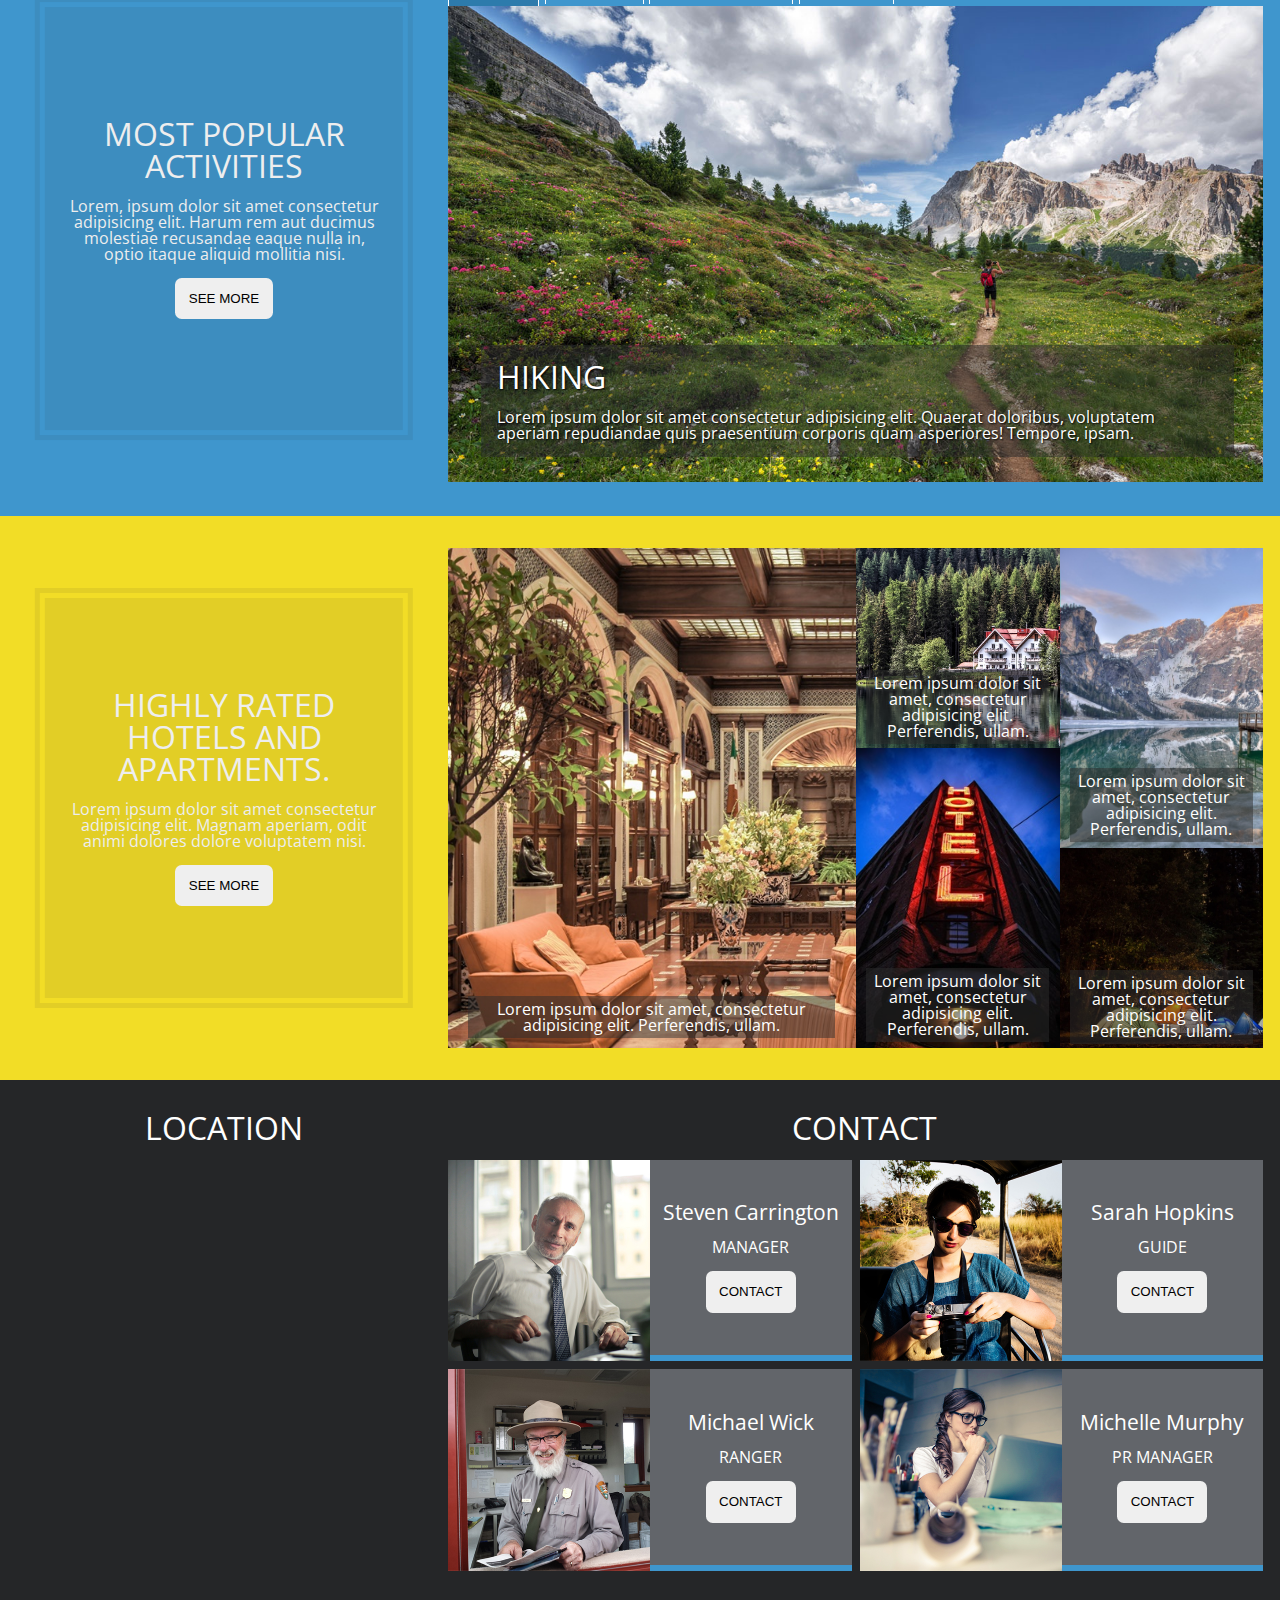
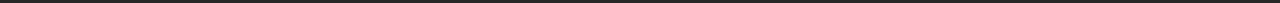
==== commit 77c5b5ad: "Footer section added to the landing page" ====
--- a/index.html
+++ b/index.html
@@ -11,10 +11,11 @@
 <body>
 
     <section class="side-nav">
-        <a href="#home">&#9673</a>
-        <a href="#places">&#9673</a>
-        <a href="#activities">&#9673</a>
-        <a href="#accomodation">&#9673</a>
+        <a href="#home">&#9673 <span>Home</span></a>
+        <a href="#places">&#9673 <span>Places</span></a>
+        <a href="#activities">&#9673 <span>Activities</span></a>
+        <a href="#accomodation">&#9673 <span>Accomodation</span></a>
+        <a href="#contact">&#9673 <span>Contact</span></a>
     </section>
 
     <section class="home" id="home">
@@ -37,7 +38,7 @@
 
     <section class="home-places" id="places">
         <div class="description">
-            <h3>Top 6 places to visit</h3>
+            <h3>Most visited places</h3>
             <p>Lorem ipsum, dolor sit amet consectetur adipisicing elit. Molestias distinctio explicabo dolore sint veritatis velit.</p>
             <button>See more</button>
         </div>
@@ -155,5 +156,51 @@
             </div>
         </div>
     </section>
+
+    <footer id="contact">
+        <div class="location">
+            <h3>Location</h3>
+            <div class="map">
+                <iframe src="https://www.google.com/maps/embed?pb=!1m14!1m12!1m3!1d11356.282269515072!2d-1.764623546119288!3d53.247171594770755!2m3!1f0!2f0!3f0!3m2!1i1024!2i768!4f13.1!5e0!3m2!1ssr!2srs!4v1528448060749" width="600" height="450" frameborder="0" style="border:0" allowfullscreen></iframe>
+            </div>
+        </div>
+        <div class="contact">
+            <h3>Contact</h3>
+            <div class="contact-details">
+                <div class="contact-staff">
+                    <img src="images/contact/contact1.jpg" alt="Manager">
+                    <div class="staff-details">
+                        <h4>Steven Carrington</h4>
+                        <p>Manager</p>
+                        <button>Contact</button>
+                    </div>
+                </div>
+                <div class="contact-staff">
+                    <img src="images/contact/contact3.jpg" alt="Guide">
+                    <div class="staff-details">
+                        <h4>Sarah Hopkins</h4>
+                        <p>Guide</p>
+                        <button>Contact</button>
+                    </div>
+                </div>
+                <div class="contact-staff">
+                    <img src="images/contact/contact2.jpg" alt="Ranger">
+                    <div class="staff-details">
+                        <h4>Michael Wick</h4>
+                        <p>Ranger</p>
+                        <button>Contact</button>
+                    </div>
+                </div>
+                <div class="contact-staff">
+                        <img src="images/contact/contact4.jpg" alt="PR Manager">
+                        <div class="staff-details">
+                            <h4>Michelle Murphy</h4>
+                            <p>PR Manager</p>
+                            <button>Contact</button>
+                        </div>
+                    </div>
+            </div>
+        </div>
+    </footer>
 </body>
 </html>--- a/css/style.css
+++ b/css/style.css
@@ -63,7 +63,7 @@
   height: 100%; }
   .side-nav a {
     text-decoration: none;
-    color: rgba(226, 226, 226, 0.5);
+    color: rgba(226, 226, 226, 0.4);
     cursor: pointer;
     font-size: 1.2em;
     padding: 0.4em 0;
@@ -71,6 +71,10 @@
     .side-nav a:hover {
       color: white;
       font-size: 1.25em; }
+      .side-nav a:hover span {
+        display: inline-block; }
+  .side-nav span {
+    display: none; }
 
 .home {
   background: url(../images/intro-cover.jpeg);
@@ -333,9 +337,55 @@
       width: 90%;
       left: 5%;
       bottom: 2%;
-      padding: 0.3em;
+      padding: 0.3rem;
       text-align: center;
       background-color: rgba(44, 44, 44, 0.5); }
+
+footer {
+  display: grid;
+  grid-template-columns: 0.7fr 1.3fr;
+  padding: 2em 0;
+  height: 100%;
+  background-color: #252628; }
+  footer h3 {
+    text-transform: uppercase;
+    text-align: center;
+    font-size: 2rem;
+    margin-bottom: 1rem; }
+  footer .map {
+    overflow: hidden;
+    padding-bottom: 91.7%;
+    position: relative;
+    width: 84%;
+    margin: 0 auto; }
+  footer iframe {
+    position: absolute;
+    left: 0;
+    top: 0;
+    height: 100%;
+    width: 100%; }
+  footer .contact .contact-details,
+  footer .contact .contact-staff {
+    display: grid;
+    grid-template-columns: 1fr 1fr; }
+  footer .contact .contact-details {
+    width: 98%;
+    grid-gap: 0.5rem; }
+  footer .contact img {
+    width: 100%; }
+  footer .contact .staff-details {
+    display: flex;
+    flex-direction: column;
+    justify-content: center;
+    align-items: center;
+    background-color: #62656a;
+    border-bottom: 6px solid #3f96cd; }
+  footer .contact h4, footer .contact p {
+    margin-bottom: 1rem; }
+  footer .contact h4 {
+    font-size: 1.3rem; }
+  footer .contact p {
+    text-transform: uppercase; }
 
 body {
   color: white;
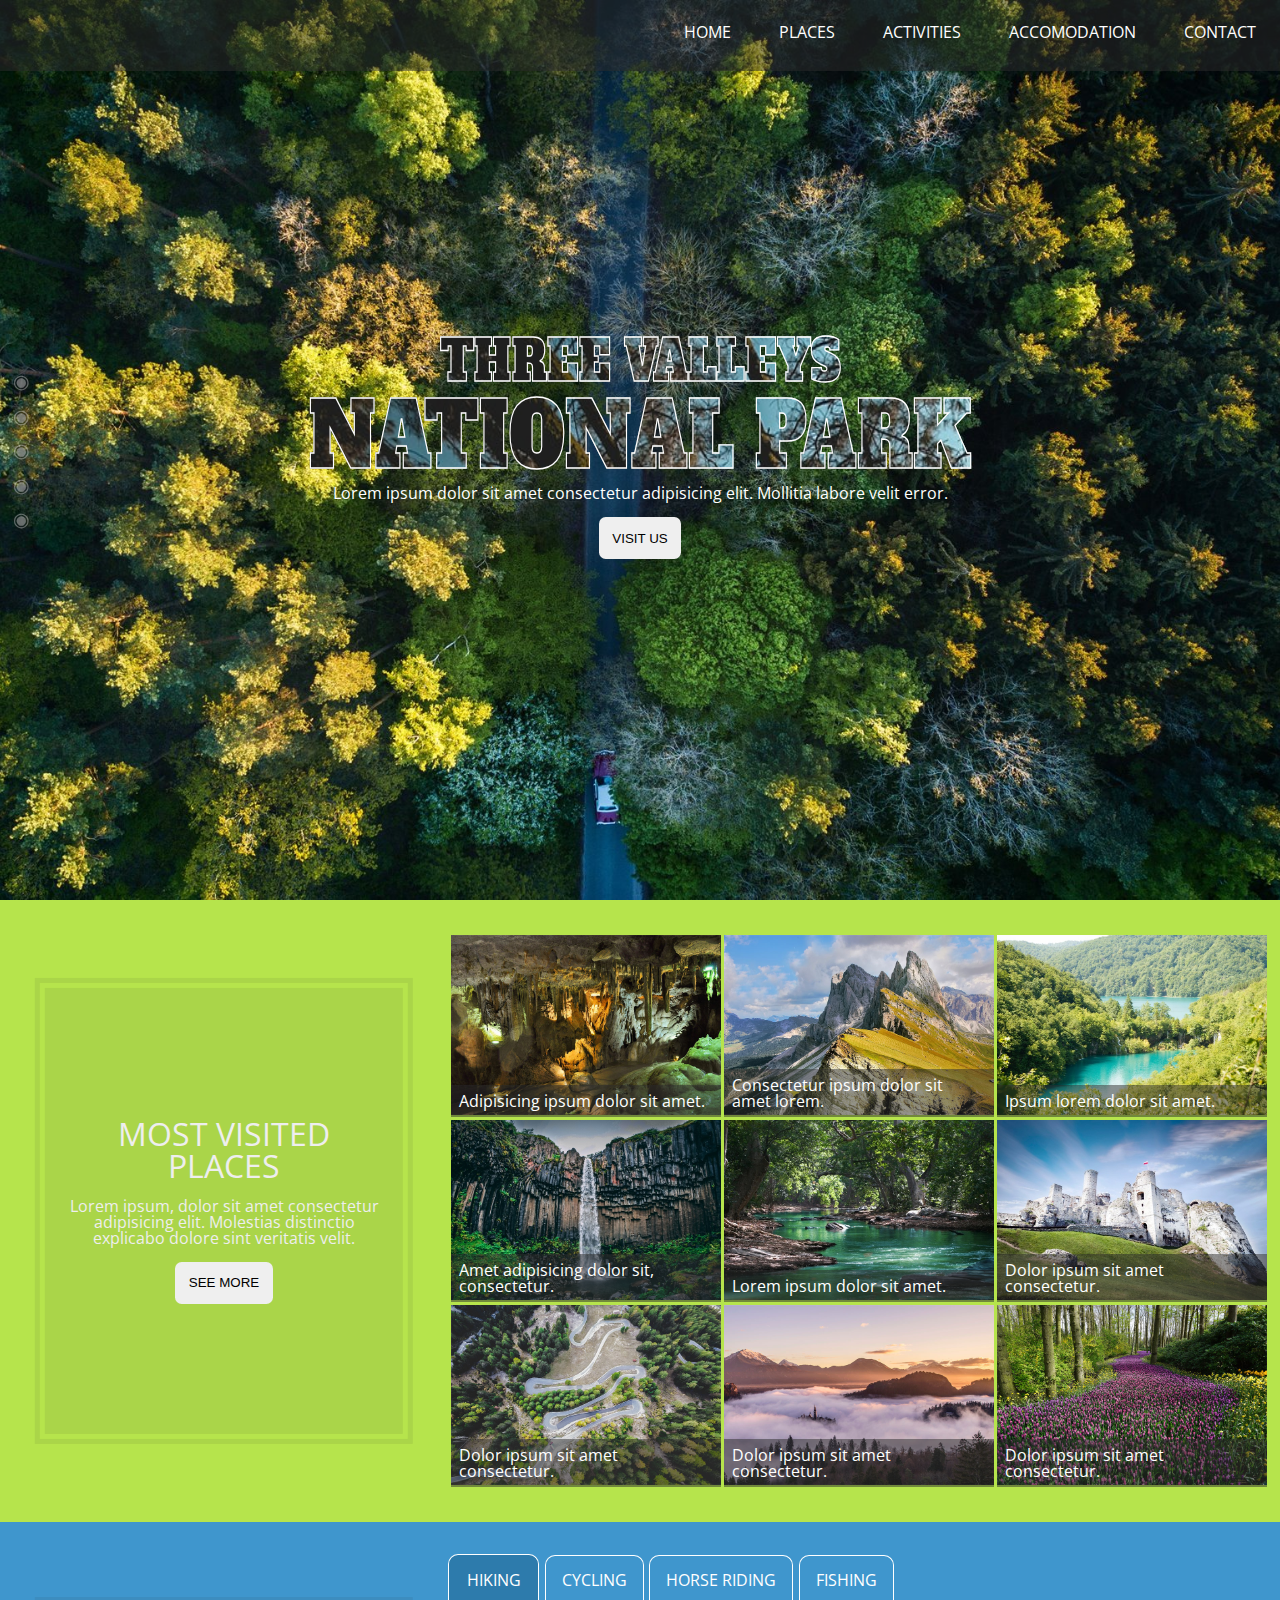
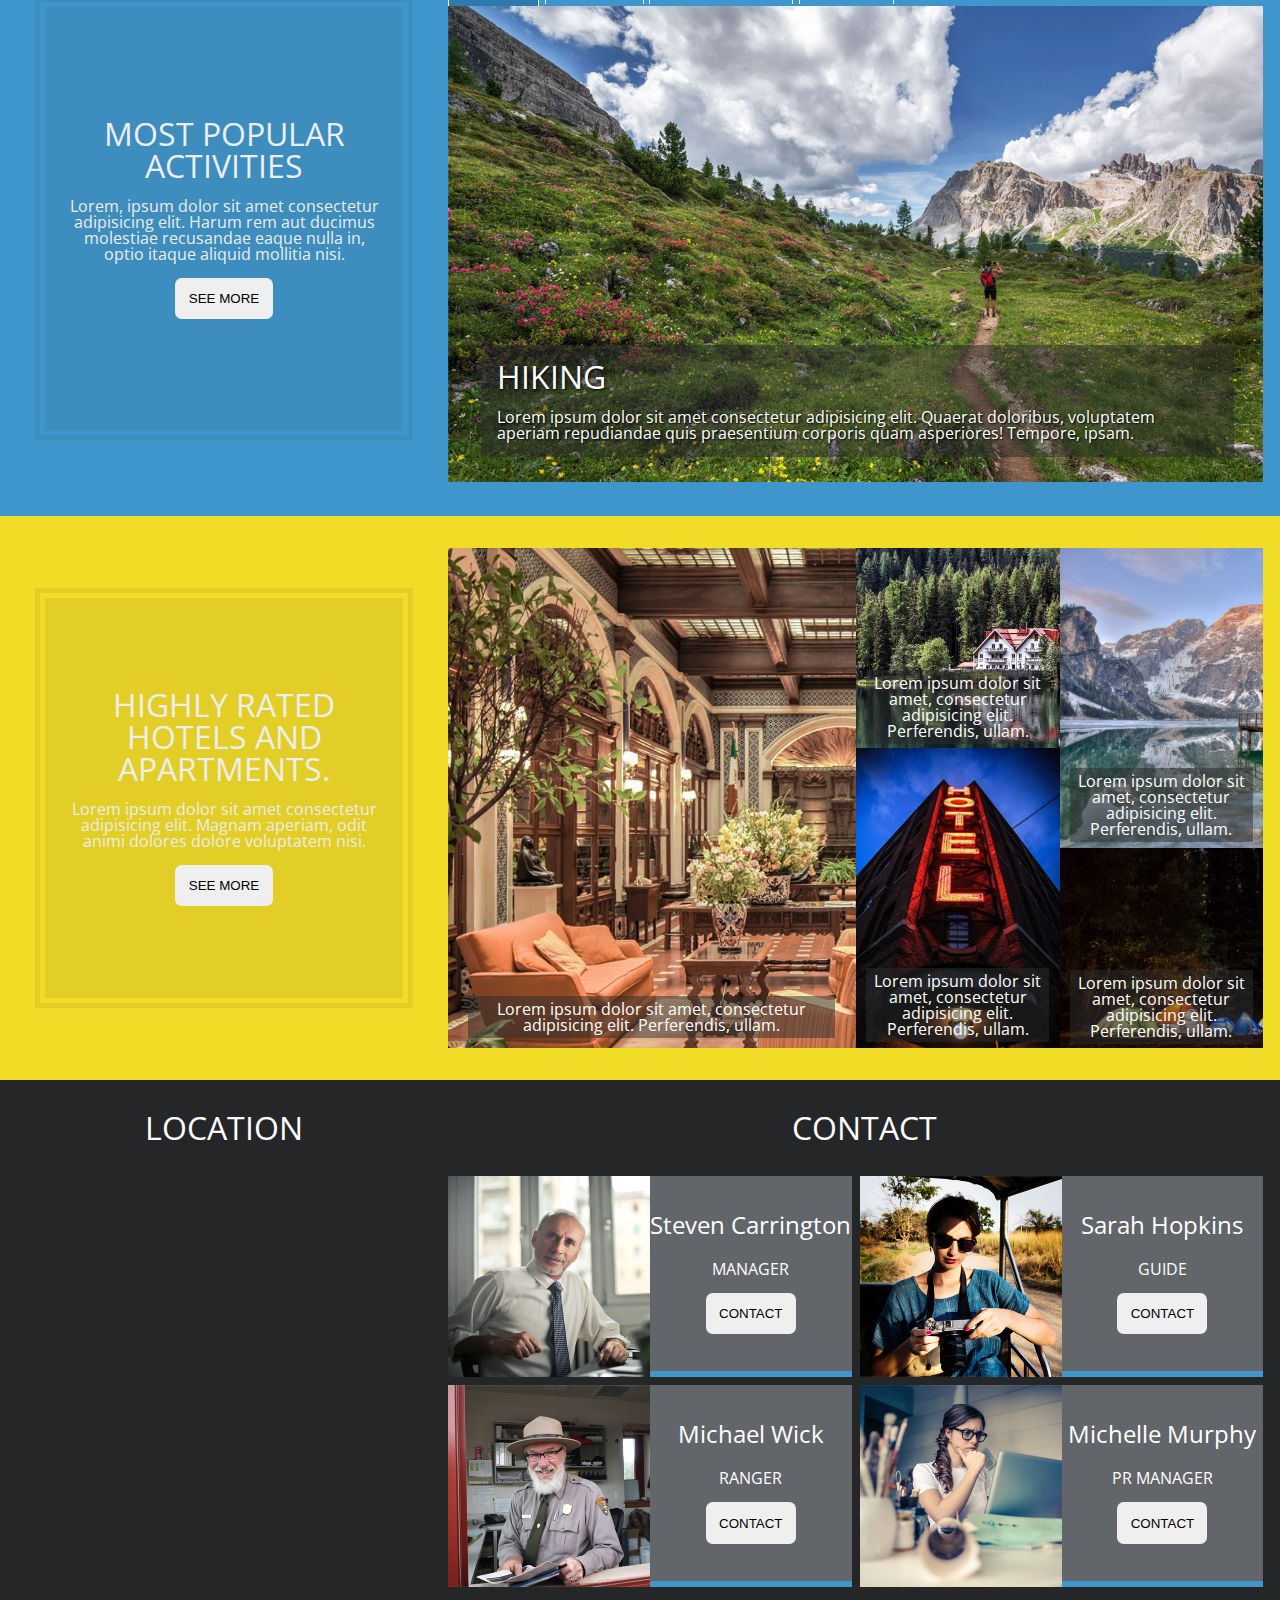
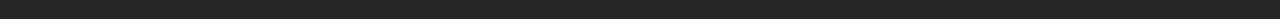
==== commit 3314be68: "Media queries added" ====
--- a/index.html
+++ b/index.html
@@ -29,7 +29,7 @@
             </ul>
         </nav>
         <div class="home-bkg">
-            <h3>Three Valleys</h3>
+            <h2>Three Valleys</h2>
             <h1>National Park</h1>
             <p>Lorem ipsum dolor sit amet consectetur adipisicing elit. Mollitia labore velit error.</p>
             <button>Visit us</button>
--- a/css/style.css
+++ b/css/style.css
@@ -45,6 +45,48 @@
   border-collapse: collapse;
   border-spacing: 0; }
 
+button {
+  padding: 1em;
+  margin: 0 auto;
+  border-radius: 0.5em;
+  border: none;
+  text-transform: uppercase;
+  cursor: pointer;
+  transition: all 300ms;
+  z-index: 999; }
+  button:hover {
+    text-shadow: 2px 2px 1px rgba(0, 0, 0, 0.3);
+    padding: 1em 1.2em;
+    box-shadow: 0 0 10px rgba(0, 0, 0, 0.3); }
+
+@media (max-width: 1120px) {
+  button {
+    padding: 0.8em; }
+    button:hover {
+      padding: 0.8em 1em; }
+
+  .side-nav {
+    left: 5%; }
+    .side-nav a {
+      font-size: 0.2em; }
+
+  p, figcaption {
+    font-size: 0.9em; }
+
+  h1 {
+    font-size: 3.5em; }
+
+  h2 {
+    font-size: 2.2em; }
+
+  h3 {
+    font-size: 1.7em; }
+
+  footer h4 {
+    font-size: 0.8em; } }
+@media (max-width: 950px) {
+  .home-places .images {
+    margin: 1em; } }
 * {
   box-sizing: border-box; }
 
@@ -61,6 +103,9 @@
   z-index: 999;
   justify-content: center;
   height: 100%; }
+  @media (max-width: 600px) {
+    .side-nav {
+      display: none; } }
   .side-nav a {
     text-decoration: none;
     color: rgba(226, 226, 226, 0.4);
@@ -80,18 +125,33 @@
   background: url(../images/intro-cover.jpeg);
   background-size: cover;
   background-repeat: no-repeat;
+  background-position: center;
   height: 100vh; }
+  @media (max-width: 600px) {
+    .home {
+      display: block;
+      height: auto; } }
   .home nav {
     position: absolute;
     width: 100%;
     background-color: rgba(44, 44, 44, 0.5); }
+    @media (max-width: 600px) {
+      .home nav {
+        position: relative; } }
   .home ul {
     display: flex;
     justify-content: flex-end; }
+    @media (max-width: 600px) {
+      .home ul {
+        flex-direction: column;
+        text-align: center; } }
   .home li {
     list-style-type: none;
     text-transform: uppercase;
     margin: 1.5em; }
+    @media (max-width: 600px) {
+      .home li {
+        margin: 1em; } }
   .home a {
     text-decoration: none;
     color: white; }
@@ -105,6 +165,11 @@
       transition: width 300ms; }
     .home a:hover::after {
       width: 100%; }
+    @media (max-width: 600px) {
+      .home a::after {
+        content: none; }
+      .home a:hover {
+        text-decoration: underline; } }
 
 .home-bkg {
   height: 100%;
@@ -112,7 +177,10 @@
   justify-content: center;
   align-content: center;
   text-align: center; }
-  .home-bkg h3, .home-bkg h1 {
+  @media (max-width: 600px) {
+    .home-bkg {
+      padding: 5em 1em; } }
+  .home-bkg h2, .home-bkg h1 {
     font-family: 'Alfa Slab One', sans-serif;
     text-transform: uppercase;
     background: url(../images/text-bkg3.jpeg);
@@ -125,11 +193,16 @@
     transform: scale(1.1, 1.4); }
   .home-bkg h1 {
     font-size: 4em; }
-  .home-bkg h3 {
+  .home-bkg h2 {
     font-size: 2.5em;
     margin-bottom: 0.6em; }
   .home-bkg p {
     margin: 1em; }
+  @media (max-width: 600px) {
+    .home-bkg h1 {
+      font-size: 2.5em; }
+    .home-bkg h2 {
+      font-size: 2em; } }
 @keyframes scaleUp {
   0% {
     transform: scale(1.08, 1.38); }
@@ -143,11 +216,17 @@
   padding: 2em 0;
   height: 100%;
   background-color: #b6e44c; }
+  @media (max-width: 950px) {
+    .home-places {
+      grid-template-columns: 1fr; } }
   .home-places .description {
     display: grid;
     justify-content: center;
     align-content: center;
     position: relative; }
+    @media (max-width: 950px) {
+      .home-places .description {
+        margin: 1.5em 0 3em; } }
     .home-places .description h3, .home-places .description p {
       width: 70%;
       margin: 0 auto;
@@ -170,6 +249,9 @@
       height: 80%;
       outline: 5px solid rgba(44, 44, 44, 0.08);
       outline-offset: 5px; }
+      @media (max-width: 950px) {
+        .home-places .description h3::before {
+          height: 120%; } }
   .home-places figure {
     position: relative;
     overflow: hidden; }
@@ -190,6 +272,12 @@
     grid-template-columns: 1fr 1fr 1fr;
     grid-gap: 0.2em;
     margin: 0.2em; }
+    @media (max-width: 950px) {
+      .home-places .images {
+        margin: 0.6em; } }
+    @media (max-width: 600px) {
+      .home-places .images {
+        grid-template-columns: 1fr 1fr; } }
 
 .activities {
   display: grid;
@@ -197,11 +285,17 @@
   padding: 2em 0;
   height: 100%;
   background-color: #3f96cd; }
+  @media (max-width: 950px) {
+    .activities {
+      grid-template-columns: 1fr; } }
   .activities .description {
     display: grid;
     justify-content: center;
     align-content: center;
     position: relative; }
+    @media (max-width: 950px) {
+      .activities .description {
+        margin: 1.5em 0 3em; } }
     .activities .description h3, .activities .description p {
       width: 70%;
       margin: 0 auto;
@@ -224,11 +318,21 @@
       height: 80%;
       outline: 5px solid rgba(44, 44, 44, 0.08);
       outline-offset: 5px; }
+      @media (max-width: 950px) {
+        .activities .description h3::before {
+          height: 120%; } }
 
 .activities-content {
   position: relative; }
+  @media (max-width: 950px) {
+    .activities-content {
+      width: 98%;
+      margin: 0 auto; } }
   .activities-content img {
     width: 98%; }
+    @media (max-width: 950px) {
+      .activities-content img {
+        width: 100%; } }
   .activities-content input[type=radio] {
     display: none; }
   .activities-content label {
@@ -243,9 +347,18 @@
     border-right: 1px solid white;
     border-top-left-radius: 10px;
     border-top-right-radius: 10px; }
+    @media (max-width: 600px) {
+      .activities-content label {
+        padding: 0.6em; } }
+    @media (max-width: 400px) {
+      .activities-content label {
+        font-size: 0.7em; } }
   .activities-content input[type=radio]:checked + label {
     background-color: #2d7bac;
     padding: 1.1em; }
+    @media (max-width: 600px) {
+      .activities-content input[type=radio]:checked + label {
+        padding: 0.68em; } }
   .activities-content .tab-content {
     display: none; }
   .activities-content #tab-1:checked ~ #tab-content1,
@@ -266,6 +379,11 @@
       font-size: 2em; }
     .activities-content .tab-details h3, .activities-content .tab-details p {
       text-shadow: 1px 1px 2px black; }
+    @media (max-width: 400px) {
+      .activities-content .tab-details h3 {
+        font-size: 1.2em; }
+      .activities-content .tab-details p {
+        font-size: 0.8em; } }
 
 .accomodation {
   display: grid;
@@ -273,11 +391,17 @@
   padding: 2em 0;
   height: 100%;
   background-color: #f2dd26; }
+  @media (max-width: 950px) {
+    .accomodation {
+      grid-template-columns: 1fr; } }
   .accomodation .description {
     display: grid;
     justify-content: center;
     align-content: center;
     position: relative; }
+    @media (max-width: 950px) {
+      .accomodation .description {
+        margin: 1.5em 0 3em; } }
     .accomodation .description h3, .accomodation .description p {
       width: 70%;
       margin: 0 auto;
@@ -300,6 +424,9 @@
       height: 80%;
       outline: 5px solid rgba(44, 44, 44, 0.08);
       outline-offset: 5px; }
+      @media (max-width: 950px) {
+        .accomodation .description h3::before {
+          height: 120%; } }
   .accomodation .accomodation1 {
     grid-area: one;
     background: url("../images/accomodation/accomodation1.jpg") no-repeat;
@@ -332,12 +459,18 @@
     width: 98%;
     grid-template-areas: 'one one two three' 'one one two three' 'one one four three' 'one one four five' 'one one four five';
     grid-auto-rows: minmax(100px, auto); }
+    @media (max-width: 950px) {
+      .accomodation .accomodation-offer {
+        margin: 0 auto; } }
+    @media (max-width: 600px) {
+      .accomodation .accomodation-offer {
+        grid-template-areas: 'one one one one' 'one one one one' 'one one one one' 'two two three three' 'two two three three' 'four four three three' 'four four five five' 'four four five five'; } }
     .accomodation .accomodation-offer p {
       position: absolute;
       width: 90%;
       left: 5%;
       bottom: 2%;
-      padding: 0.3rem;
+      padding: 0.3em;
       text-align: center;
       background-color: rgba(44, 44, 44, 0.5); }
 
@@ -347,17 +480,25 @@
   padding: 2em 0;
   height: 100%;
   background-color: #252628; }
+  @media (max-width: 950px) {
+    footer {
+      grid-template-columns: 1fr; } }
   footer h3 {
     text-transform: uppercase;
     text-align: center;
-    font-size: 2rem;
-    margin-bottom: 1rem; }
+    font-size: 2em;
+    margin-bottom: 1em; }
   footer .map {
     overflow: hidden;
     padding-bottom: 91.7%;
     position: relative;
     width: 84%;
     margin: 0 auto; }
+    @media (max-width: 950px) {
+      footer .map {
+        width: 92%;
+        padding-bottom: 40%;
+        margin-bottom: 2em; } }
   footer iframe {
     position: absolute;
     left: 0;
@@ -370,7 +511,16 @@
     grid-template-columns: 1fr 1fr; }
   footer .contact .contact-details {
     width: 98%;
-    grid-gap: 0.5rem; }
+    grid-gap: 0.5em; }
+    @media (max-width: 950px) {
+      footer .contact .contact-details {
+        margin: 0.6em; } }
+    @media (max-width: 600px) {
+      footer .contact .contact-details {
+        grid-template-columns: 1fr;
+        width: 96%;
+        grid-gap: 0.8em;
+        margin: 0 auto; } }
   footer .contact img {
     width: 100%; }
   footer .contact .staff-details {
@@ -381,9 +531,10 @@
     background-color: #62656a;
     border-bottom: 6px solid #3f96cd; }
   footer .contact h4, footer .contact p {
-    margin-bottom: 1rem; }
+    margin-bottom: 1em;
+    text-align: center; }
   footer .contact h4 {
-    font-size: 1.3rem; }
+    font-size: 1.5em; }
   footer .contact p {
     text-transform: uppercase; }
 
@@ -391,18 +542,4 @@
   color: white;
   font-family: 'Open Sans', sans-serif; }
 
-button {
-  padding: 1em;
-  margin: 0 auto;
-  border-radius: 0.5em;
-  border: none;
-  text-transform: uppercase;
-  cursor: pointer;
-  transition: all 300ms;
-  z-index: 999; }
-  button:hover {
-    text-shadow: 2px 2px 1px rgba(0, 0, 0, 0.3);
-    padding: 1em 1.2em;
-    box-shadow: 0 0 10px rgba(0, 0, 0, 0.3); }
-
 /*# sourceMappingURL=style.css.map */
